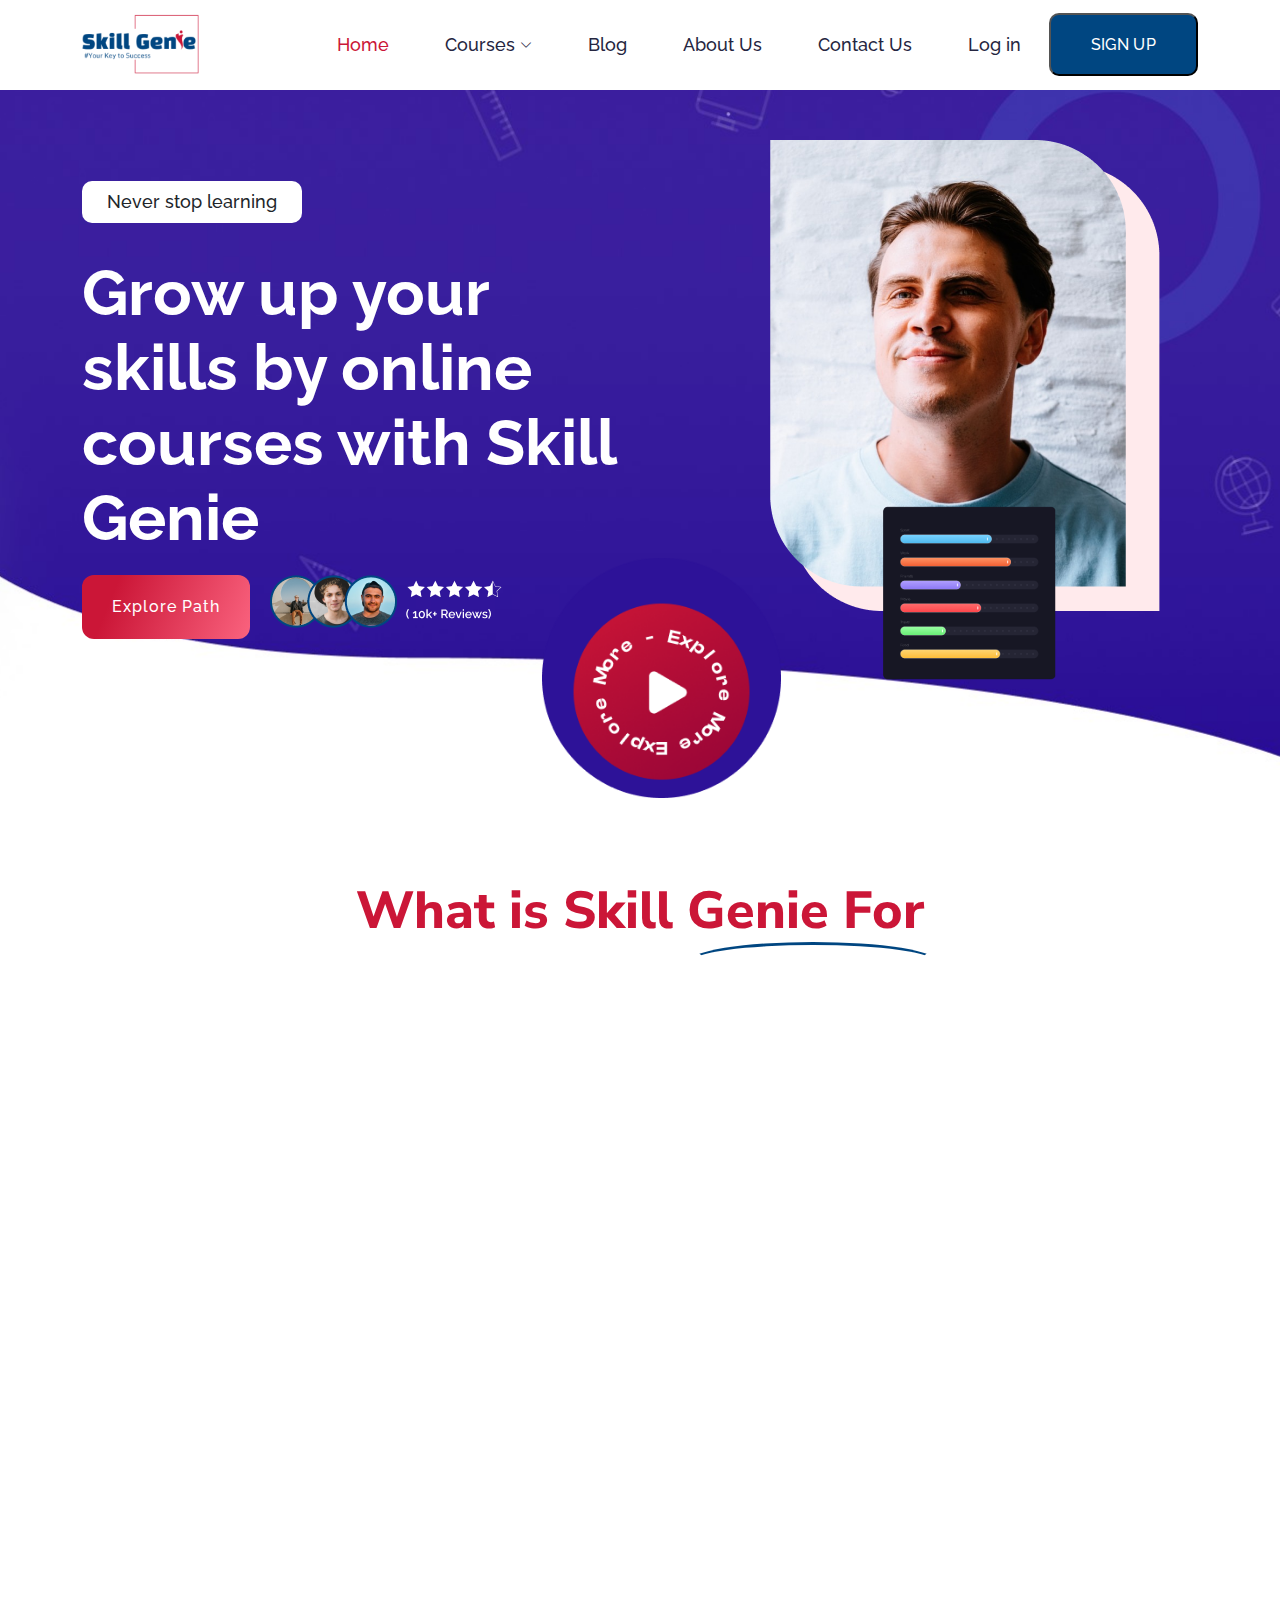
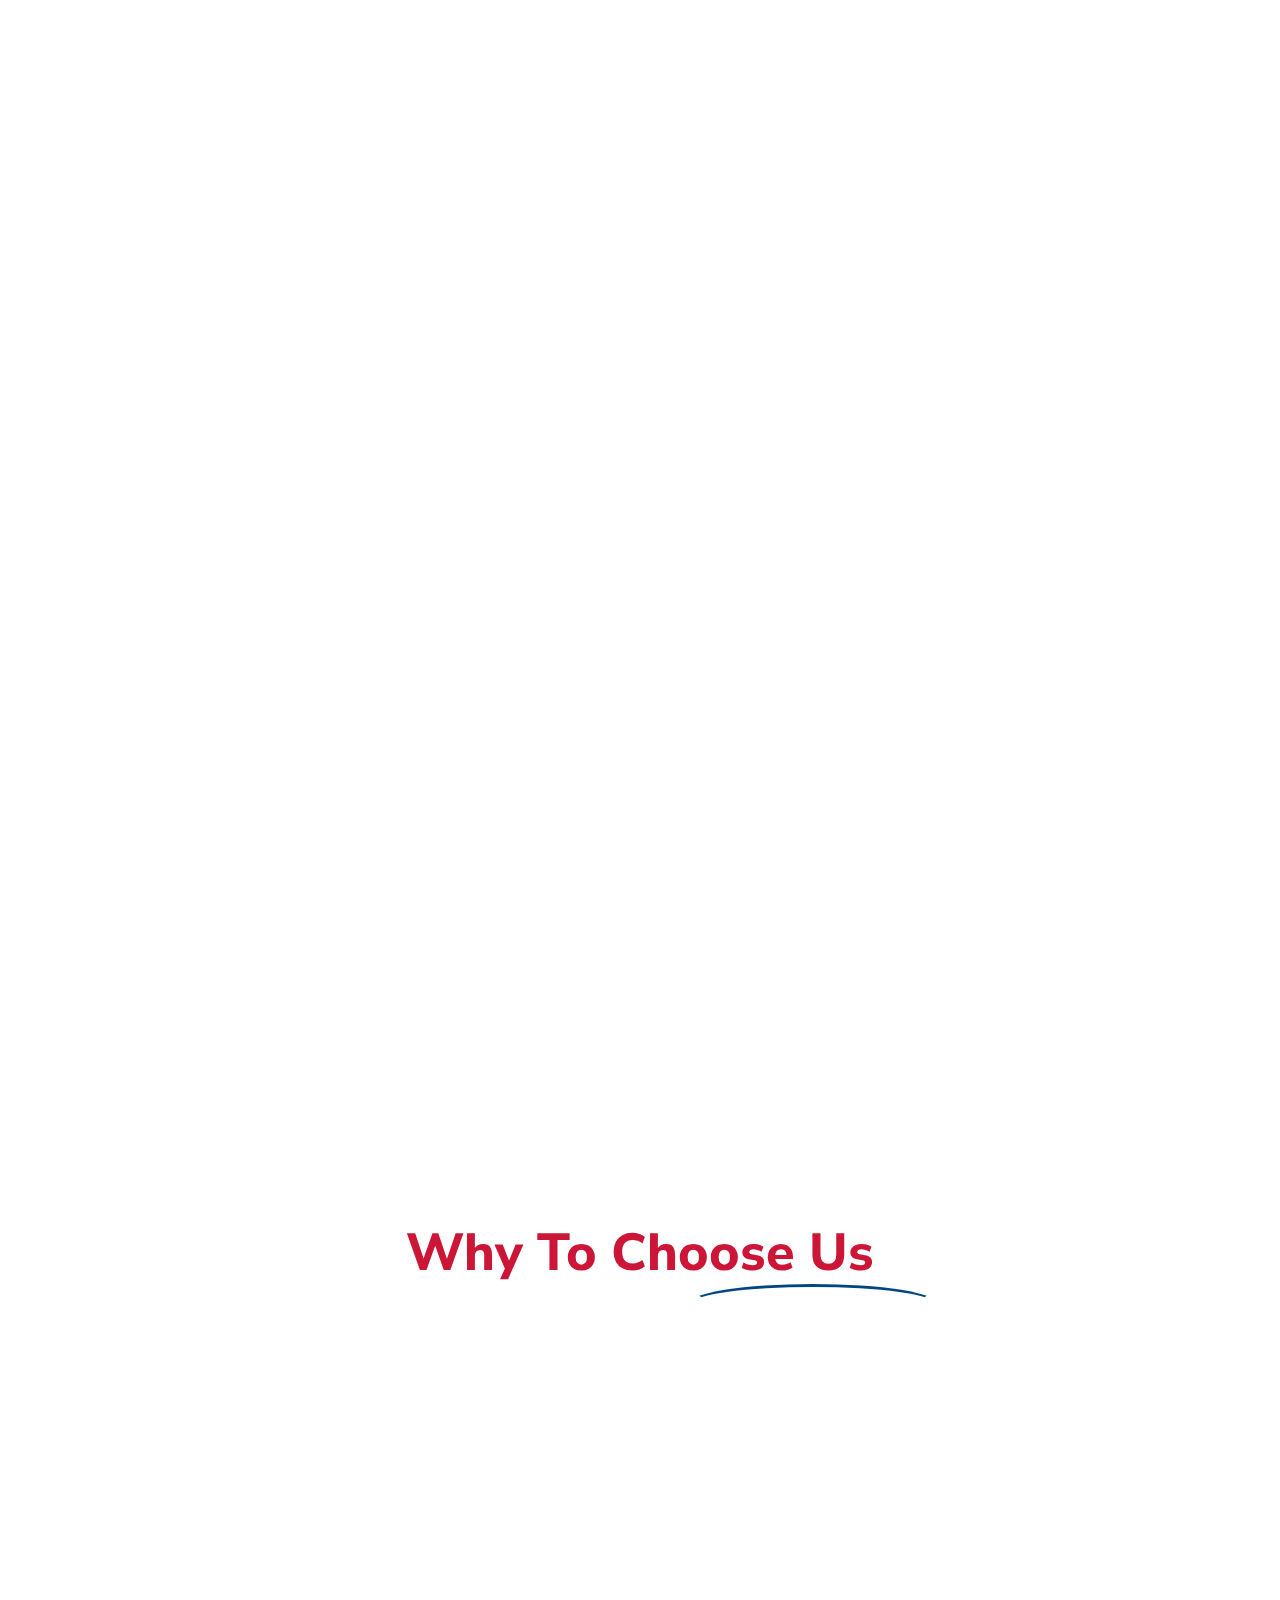
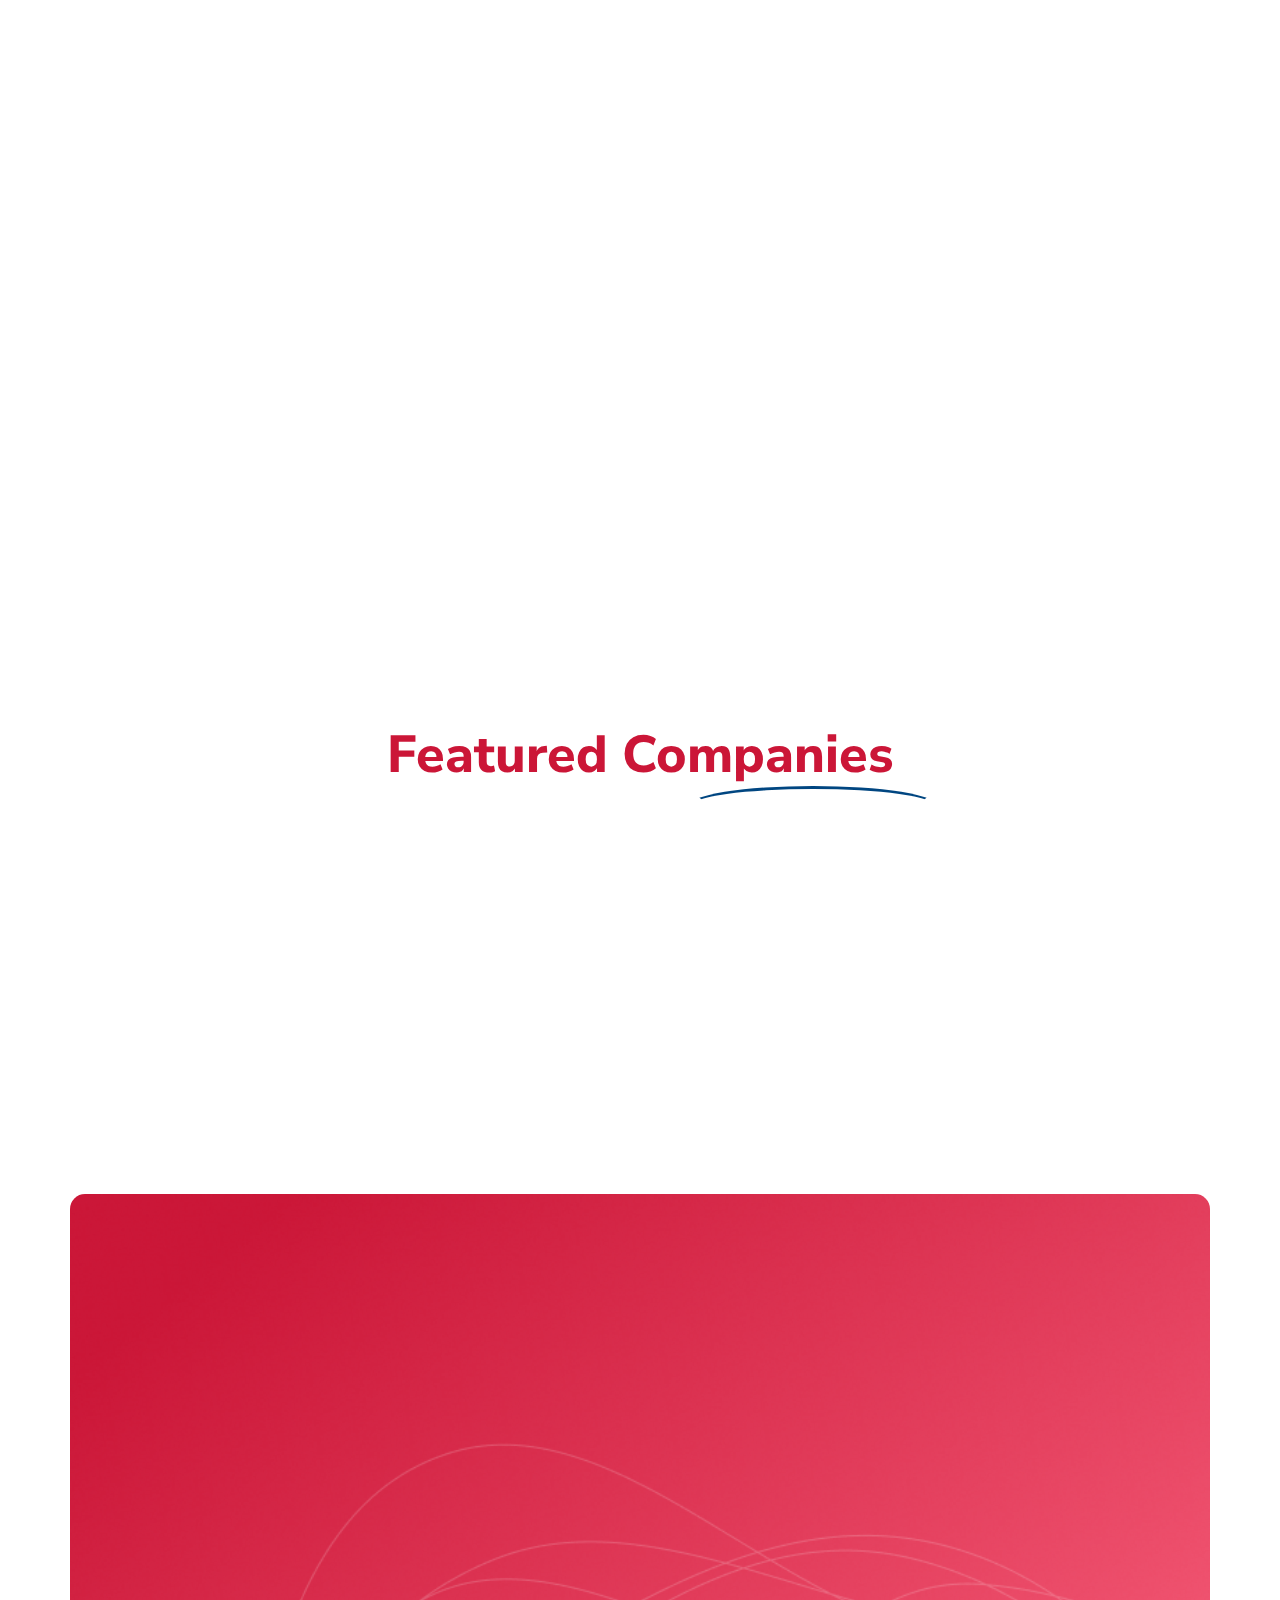
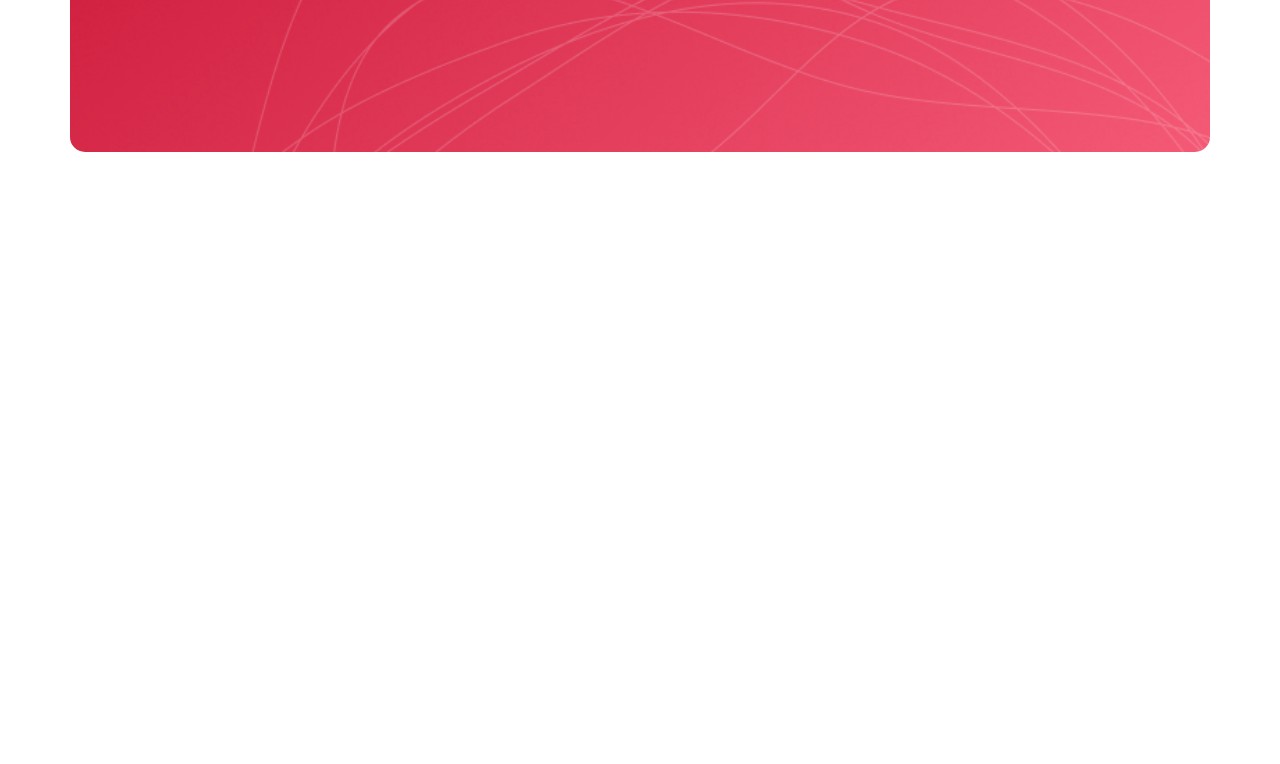
==== index.html @ 945232a9 "first commit" ====
<!DOCTYPE html>
<html lang="en">

<head>
  <meta charset="utf-8">
  <meta content="width=device-width, initial-scale=1.0" name="viewport">

  <title>SkillGenie - Your Key TO Success</title>
  <meta content="" name="description">
  <meta content="" name="keywords">

  <!-- Favicons -->
  <link href="/static/img/logo.png" rel="icon">
  <link href="/static/img/logo.png" rel="apple-touch-icon">

  <!-- Google Fonts -->
  <link rel="preconnect" href="https://fonts.googleapis.com">
  <link rel="preconnect" href="https://fonts.gstatic.com" crossorigin>
  <link href="https://fonts.googleapis.com/css2?family=Raleway:wght@200;400;500;700;800&display=swap" rel="stylesheet">

  <link rel="preconnect" href="https://fonts.googleapis.com">
  <link rel="preconnect" href="https://fonts.gstatic.com" crossorigin>
  <link
    href="https://fonts.googleapis.com/css2?family=Nunito+Sans:opsz,wght@6..12,400;6..12,600;6..12,700;6..12,800&display=swap"
    rel="stylesheet">

  <!-- Vendor CSS Files -->
  <link href="/static/vendor/animate.css/animate.min.css" rel="stylesheet">
  <link href="/static/vendor/aos/aos.css" rel="stylesheet">
  <link href="/static/vendor/bootstrap/css/bootstrap.min.css" rel="stylesheet">
  <link href="/static/vendor/bootstrap-icons/bootstrap-icons.css" rel="stylesheet">
  <link href="/static/vendor/boxicons/css/boxicons.min.css" rel="stylesheet">
  <link href="/static/vendor/glightbox/css/glightbox.min.css" rel="stylesheet">
  <link href="/static/vendor/swiper/swiper-bundle.min.css" rel="stylesheet">

  <!-- Template Main CSS File -->
  <link href="/static/css/style.css" rel="stylesheet">


</head>

<body>

  <!-- ======= Header ======= -->
  <header id="header" class="fixed-top d-flex align-items-center header-transparent">
    <div class="container d-flex justify-content-between align-items-center">

      <div class="logo">
        <a href="index.html"><img src="/static/img/logo.png" alt="" class="img-fluid logo-1"></a>
      </div>

      <nav id="navbar" class="navbar">
        <ul>
          <li><a class="active " href="index.html">Home</a></li>
          <li class="dropdown"><a href="#"><span>Courses</span> <i class="bi bi-chevron-down"></i></a>
            <ul>
              <li><a href="#">Drop Down 1</a></li>
              <li class="dropdown"><a href="#"><span>Deep Drop Down</span> <i class="bi bi-chevron-right"></i></a>
                <ul>
                  <li><a href="#">Deep Drop Down 1</a></li>
                  <li><a href="#">Deep Drop Down 2</a></li>
                  <li><a href="#">Deep Drop Down 3</a></li>
                  <li><a href="#">Deep Drop Down 4</a></li>
                  <li><a href="#">Deep Drop Down 5</a></li>
                </ul>
              </li>
              <li><a href="#">Drop Down 2</a></li>
              <li><a href="#">Drop Down 3</a></li>
              <li><a href="#">Drop Down 4</a></li>
            </ul>
          </li>
          <li><a href="">Blog</a></li>
          <li><a href="">About Us</a></li>
          <li><a href="">Contact Us</a></li>
          <li><a href="">Log in</a></li>
          <li><button class="signUp" href="">sign up</button></li>
        </ul>
        <i class="bi bi-list mobile-nav-toggle"></i>
      </nav><!-- .navbar -->

    </div>
  </header><!-- End Header -->

  <!-- ======= Hero Section ======= -->
  <!-- <section id="hero" class="d-flex justify-cntent-center align-items-center">
    
  </section> -->
  <section id="hero" class="d-flex">
    <div class="container">
      <div class="row" style="padding: 80px 0;">
        <div
          class="col-lg-6 d-flex flex-column justify-content-center pt-4 pt-lg-0 order-2 order-lg-1 aos-init aos-animate"
          data-aos="fade-up" data-aos-delay="200">
          <h2>Never stop learning</h2>
          <h1>Grow up your skills by online courses with Skill Genie</h1>
          <div class="d-flex justify-content-center justify-content-lg-start">
            <a href="#about" class="btn-get-started scrollto">Explore Path</a>
            <!-- <a href="https://www.youtube.com/watch?v=jDDaplaOz7Q" class="glightbox btn-watch-video"><i class="bi bi-play-circle"></i><span>Watch Video</span></a> -->
            <a href=""><img class="img-fluid glightbox" src="/static/img/test.png" alt=""
                style="padding: 10px 20px;"></a>
          </div>
        </div>
        <div class="col-lg-6 order-1 order-lg-2 hero-img aos-init aos-animate" data-aos="zoom-in" data-aos-delay="200">
          <img src="/static/img/hero-img.png" class="img-fluid animated" alt="">
        </div>
        <div class="vdButton col-lg-10 d-flex justify-content-center">
          <a href="https://www.youtube.com/watch?v=jDDaplaOz7Q" target="_blank">
            <img src="/static/img/vd.png" class="img-fluid vd-img" alt="" style="cursor: pointer;">
          </a>
        </div>
      </div>
    </div>
  </section>
  <!-- End Hero -->

  <main id="main">

    <!-- ======= Services Section ======= -->
    <section class="services pt-0" style="margin-top: -100px;">
      <div class="container">
        <div class="section-title">
          <h2>What is Skill Genie For</h2>
          <!-- <p>Magnam dolores commodi suscipit. Necessitatibus eius consequatur ex aliquid fuga eum quidem. Sit sint
            consectetur velit. Quisquam quos quisquam cupiditate. Et nemo qui impedit suscipit alias ea. Quia fugiat sit
            in iste officiis commodi quidem hic quas.</p> -->
        </div>

        <div class="row">
          <div class="col-md-6 col-lg-4 d-flex align-items-stretch" data-aos="fade-up">
            <div class="icon-box icon-box-pink">
              <div class="icon">
                <img src="/static/img/icon-1.svg" alt="">
              </div>
              <h4 class="title"><a href="">At College</a></h4>
              <p class="description">Voluptatum deleniti atque corrupti quos dolores et quas molestias excepturi sint
                occaecati cupiditate non provident</p>
            </div>
          </div>

          <div class="col-md-6 col-lg-4 d-flex align-items-stretch" data-aos="fade-up" data-aos-delay="100">
            <div class="icon-box icon-box-cyan">
              <div class="icon"><img src="/static/img/icon-1.svg" alt=""></div>
              <h4 class="title"><a href="">Internship</a></h4>
              <p class="description">Duis aute irure dolor in reprehenderit in voluptate velit esse cillum dolore eu
                fugiat nulla pariatur</p>
            </div>
          </div>

          <div class="col-md-6 col-lg-4 d-flex align-items-stretch" data-aos="fade-up" data-aos-delay="200">
            <div class="icon-box icon-box-green">
              <div class="icon"><img src="/static/img/icon-1.svg" alt=""></div>
              <h4 class="title"><a href="">Freshers</a></h4>
              <p class="description">Excepteur sint occaecat cupidatat non proident, sunt in culpa qui officia deserunt
                mollit anim id est laborum</p>
            </div>
          </div>

          <!-- <div class="col-md-6 col-lg-4 d-flex align-items-stretch" data-aos="fade-up" data-aos-delay="200">
            <div class="icon-box icon-box-blue">
              <div class="icon"><i class="bx bx-world"></i></div>
              <h4 class="title"><a href="">Nemo Enim</a></h4>
              <p class="description">At vero eos et accusamus et iusto odio dignissimos ducimus qui blanditiis
                praesentium voluptatum deleniti atque</p>
            </div>
          </div> -->

        </div>

      </div>
    </section><!-- End Services Section -->

    <!-- ======= Why Us Section ======= -->
    <section class="why-us section-bg" data-aos="fade-up" date-aos-delay="200">
      <div class="container">
        <div class="section-title">
          <h2>Popular Courses</h2>
          <!-- <p>Magnam dolores commodi suscipit. Necessitatibus eius consequatur ex aliquid fuga eum quidem. Sit sint
            consectetur velit. Quisquam quos quisquam cupiditate. Et nemo qui impedit suscipit alias ea. Quia fugiat sit
            in iste officiis commodi quidem hic quas.</p> -->
        </div>

        <div class="row gy-4 justify-content-center">
          <div class="col-lg-3 course-box" style="padding: 0 !important; margin: 1.5rem;">
            <img src="/static/img/popular-1.png" class="img-fluid" alt=""
              style="margin-bottom: 1rem;border-radius: 0.875rem 0.875rem 0 0;">
            <div class="d-flex flex-column" style="padding: 1rem;">
              <p>1 - 28 Oct 2023</p>
              <h4>Product Management Basic - Course</h4>
              <p class="">
                Lorem ipsum dolor sit amet, consectetur adipiscing elit, sed do eiusmod tempor incididunt ut labore et
                dolore
                magna aliqua.
              </p>
            </div>
          </div>
          <div class="col-lg-3 course-box" style="padding: 0 !important; margin: 1.5rem;">
            <img src="/static/img/popular-2.png" class="img-fluid" alt=""
              style="margin-bottom: 1rem;border-radius: 0.875rem 0.875rem 0 0;">
            <div class="d-flex flex-column" style="padding: 1rem;">
              <p>1 - 28 Oct 2023</p>
              <h4>Product Management Basic - Course</h4>
              <p class="">
                Lorem ipsum dolor sit amet, consectetur adipiscing elit, sed do eiusmod tempor incididunt ut labore et
                dolore
                magna aliqua.
              </p>
            </div>
          </div>
          <div class="col-lg-3 course-box" style="padding: 0 !important; margin: 1.5rem;">
            <img src="/static/img/popular-3.png" class="img-fluid" alt=""
              style="margin-bottom: 1rem;border-radius: 0.875rem 0.875rem 0 0;">
            <div class="d-flex flex-column" style="padding: 1rem;">
              <p>1 - 28 Oct 2023</p>
              <h4>Product Management Basic - Course</h4>
              <p class="">
                Lorem ipsum dolor sit amet, consectetur adipiscing elit, sed do eiusmod tempor incididunt ut labore et
                dolore
                magna aliqua.
              </p>
            </div>
          </div>
          <!-- <div class="col-lg-3 course-box" style="padding: 0 !important;">
            <img src="/static/img/popular-4.png" class="img-fluid" alt="" style="margin-bottom: 1rem;border-radius: 0.875rem 0.875rem 0 0;">
            <div class="d-flex flex-column" style="padding: 1rem;">
              <p>1 - 28 Oct 2023</p>
              <h4>Product Management Basic - Course</h4>
              <p class="">
                Lorem ipsum dolor sit amet, consectetur adipiscing elit, sed do eiusmod tempor incididunt ut labore et
                dolore
                magna aliqua.
              </p>
            </div>
          </div> -->


          <!-- <div class="col-lg-6 d-flex flex-column justify-content-center p-5">

            <div class="icon-box">
              <div class="icon"><i class="bx bx-fingerprint"></i></div>
              <h4 class="title"><a href="">Lorem Ipsum</a></h4>
              <p class="description">Voluptatum deleniti atque corrupti quos dolores et quas molestias excepturi sint
                occaecati cupiditate non provident</p>
            </div>

            <div class="icon-box">
              <div class="icon"><i class="bx bx-gift"></i></div>
              <h4 class="title"><a href="">Nemo Enim</a></h4>
              <p class="description">At vero eos et accusamus et iusto odio dignissimos ducimus qui blanditiis
                praesentium voluptatum deleniti atque</p>
            </div>

          </div> -->
        </div>

      </div>
    </section><!-- End Why Us Section -->

    <!-- ======= Why Us Section ======= -->
    <section class="why-us" data-aos="fade-up" date-aos-delay="200" style="padding: 90px 0;">
      <div class="container">
        <!-- <div class="section-title">
          <h2>Popular Courses</h2>
          <p>Magnam dolores commodi suscipit. Necessitatibus eius consequatur ex aliquid fuga eum quidem. Sit sint
            consectetur velit. Quisquam quos quisquam cupiditate. Et nemo qui impedit suscipit alias ea. Quia fugiat sit
            in iste officiis commodi quidem hic quas.</p>
        </div> -->

        <div class="row">
          <div class="col-lg-6 d-flex align-items-center justify-content-between video-box">
            <img src="/static/img/why-us.jpg" class="img-fluid" alt="" style="border-radius: 30px;">

          </div>

          <div class="col-lg-3 d-flex flex-column justify-content-center p-5">

            <div class="icon-box" style="border-bottom: 1px solid grey;">
              <!-- <div class="icon"><i class="bx bx-fingerprint"></i></div> -->
              <h4 class="title" style="background: rgba(51, 239, 160, 0.4);
              border-radius: 50%;
              width: 100px;
              height: 100px;
              padding-left: 15px;
              color: rgba(0, 70, 129, 1);
              padding-top: 15px;">
                <a href="">1000+</a>
              </h4>
              <p class="description">Student get placed to jobs</p>
            </div>

            <div class="icon-box" style="border-bottom: 1px solid grey;">
              <!-- <div class="icon"><i class="bx bx-gift"></i></div> -->
              <h4 class="title" style="background:              rgba(193, 20, 54, 0.3);
              border-radius: 50%;
              width: 100px;
              height: 100px;
              padding-left: 15px;
              color: rgba(0, 70, 129, 1);
              padding-top: 15px;">
                <a href="">50+</a>
              </h4>
              <p class="description">Student got internship in renowned companies</p>
            </div>
          </div>
          <div class="col-lg-3 d-flex flex-column justify-content-center p-5">

            <div class="icon-box" style="border-bottom: 1px solid grey;">
              <!-- <div class="icon"><i class="bx bx-fingerprint"></i></div> -->
              <h4 class="title" style="background: 
              rgba(244, 183, 103, 0.4);
              border-radius: 50%;
              width: 100px;
              height: 100px;
              padding-left: 15px;
              color: rgba(0, 70, 129, 1);
              padding-top: 15px;">
                <a href="">500+</a>
              </h4>
              <!-- <h4 class="title"><a href="">500+</a></h4> -->
              <p class="description">Companies selected Skillgenie Certified students</p>
            </div>

            <div class="icon-box" style="border-bottom: 1px solid grey;">
              <!-- <div class="icon"><i class="bx bx-gift"></i></div> -->
              <h4 class="title" style="background:
              rgba(102, 188, 255, 0.4);
              border-radius: 50%;
              width: 100px;
              height: 100px;
              padding-left: 15px;
              color: rgba(0, 70, 129, 1);
              padding-top: 15px;"><a href="">600,000+</a></h4>
              <p class="description">Packages given by companies during placement program</p>
            </div>
          </div>
        </div>

      </div>
    </section><!-- End Why Us Section -->

    <!-- ======= Features Section ======= -->
    <section class="features">
      <div class="container">

        <div class="section-title">
          <h2>Why To Choose Us</h2>
          <!-- <p>Magnam dolores commodi suscipit. Necessitatibus eius consequatur ex aliquid fuga eum quidem. Sit sint
            consectetur velit. Quisquam quos quisquam cupiditate. Et nemo qui impedit suscipit alias ea. Quia fugiat sit
            in iste officiis commodi quidem hic quas.</p> -->
        </div>
        <div class="row" data-aos="fade-up">
          <div class="col-md-4 d-flex flex-column justify-content-center">
            <h2 style="border-bottom: 2px rgb(26, 26, 26) solid; width: max-content; padding-bottom: 15px;">Our
              Facilities</h2>
            <p>we have the best facilities to ensure that ostudents have the best experience while learning. We believe
              that practicals helps in fast learning</p>
          </div>
          <div class="col-md-4 pt-5" style="color: #fff !important;">
            <div class="col-md-12"
              style="padding: 3rem; background: rgba(54, 122, 255, 1); margin: 1.5rem 0; border-radius: 15px;">
              <img src="/static/img/circle.svg" alt="">
              <h4 style="margin-top: 2rem;">Flexible Time</h4>
              <p class="" style="margin-top: 1rem;">
                Duis aute irure dolor in repreh in voluptate velit esse cillum dolore eu fugiat nulla pariatur
              </p>
            </div>
            <div class="col-md-12"
              style="padding:3rem; background: rgba(87, 230, 170, 1); margin: 1.5rem 0; border-radius: 15px;">
              <img src="/static/img/circle.svg" alt="">
              <h4 style="margin-top: 2rem;">Organize Program</h4>
              <p style="margin-top: 1rem;" class="">
                Duis aute irure dolor in repreh in voluptate velit esse cillum dolore eu fugiat nulla pariatur
              </p>
            </div>
          </div>
          <div class="col-md-4" style="color: #fff !important;">
            <div class="col-md-12"
              style="padding: 3rem; background:rgba(247, 201, 58, 1); margin: 1.5rem 0; border-radius: 15px;">
              <img src="/static/img/circle.svg" alt="">
              <h4 style="margin-top: 2rem;">Access From Anywhere</h4>
              <p class="" style="margin-top: 1rem;">
                Duis aute irure dolor in repreh in voluptate velit esse cillum dolore eu fugiat nulla pariatur
              </p>
            </div>
            <div class="col-md-12"
              style="padding:3rem; background:rgba(255, 90, 120, 1); margin: 1.5rem 0; border-radius: 15px;">
              <img src="/static/img/circle.svg" alt="">
              <h4 style="margin-top: 2rem;">Certificate</h4>
              <p style="margin-top: 1rem;" class="">
                Duis aute irure dolor in repreh in voluptate velit esse cillum dolore eu fugiat nulla pariatur
              </p>
            </div>
          </div>

        </div>
      </div>
    </section><!-- End Features Section -->


    <!-- ======= Features Section ======= -->
    <section class="features">
      <div class="container">

        <div class="section-title">
          <h2>Featured Companies</h2>
          <!-- <p>Magnam dolores commodi suscipit. Necessitatibus eius consequatur ex aliquid fuga eum quidem. Sit sint
            consectetur velit. Quisquam quos quisquam cupiditate. Et nemo qui impedit suscipit alias ea. Quia fugiat sit
            in iste officiis commodi quidem hic quas.</p> -->
        </div>

        <div class="row gy-5" data-aos="fade-up">
          <div class="col-lg-3">
            <img src="/static/img/company/1.png" alt="">
          </div>
          <div class="col-lg-3">
            <img src="/static/img/company/2.png" alt="">
          </div>
          <div class="col-lg-3">
            <img src="/static/img/company/3.png" alt="">
          </div>
          <div class="col-lg-3">
            <img src="/static/img/company/4.png" alt="">
          </div>
          <div class="col-lg-3">
            <img src="/static/img/company/5.png" alt="">
          </div>
          <div class="col-lg-3">
            <img src="/static/img/company/6.png" alt="">
          </div>
          <div class="col-lg-3">
            <img src="/static/img/company/7.png" alt="">
          </div>
          <div class="col-lg-3">
            <img src="/static/img/company/8.png" alt="">
          </div>
        </div>

      </div>
    </section><!-- End Features Section -->

    <!-- ======= Features Section ======= -->
    <section class="features">
      <div class="container" style="background: url(./static/img/section-bg.png) no-repeat center; background-size: cover; border-radius: 15px; padding: 1.5rem 3rem;">

        <div class="row gy-5" data-aos="fade-up">
          <div class="col-lg-8 d-flex">
            <div class="icon-box d-flex flex-column justify-content-center" style="color: #fff;">
              <!-- <div class="icon"><i class="bx bx-gift"></i></div> -->
              <h4 class="title" style="
              font-size: 48px !important;
              color: rgb(255, 255, 255) !important;
              font-weight: 700;
              padding: 20px 0;">Take the next step towards your personal & professional goals</h4>

              <p class="description"> <img src="/static/img/star.svg" alt="" style="margin:0.5rem;">Duis aute irure dolor in repreh in voluptate velit esse cillum dolore eu fugiat
                nulla pariatur.
              </p>
              <p class="description"> <img src="/static/img/star.svg" alt="" style="margin:0.5rem;">Duis aute irure dolor in repreh in voluptate velit esse cillum dolore eu fugiat
                nulla pariatur.
              </p>
              <p class="description"> <img src="/static/img/star.svg" alt="" style="margin:0.5rem;">Duis aute irure dolor in repreh in voluptate velit esse cillum dolore eu fugiat
                nulla pariatur.
              </p>
              <button class="Exp"> Explore Courses</button>
            </div>
          </div>
          <div class="col-lg-4">
            <img src="/static/img/girl.png" alt="">
          </div>
        </div>

      </div>
    </section><!-- End Features Section -->

  </main><!-- End #main -->

  <!-- ======= Footer ======= -->
  <footer id="footer" data-aos="fade-up" data-aos-easing="ease-in-out" data-aos-duration="500">
    <div class="footer-top">
      <div class="container">
        <div class="row">

          <div class="col-lg-3 col-md-6 footer-links">
            <h4>Useful Links</h4>
            <ul>
              <li><i class="bx bx-chevron-right"></i> <a href="#">Home</a></li>
              <li><i class="bx bx-chevron-right"></i> <a href="#">About us</a></li>
              <li><i class="bx bx-chevron-right"></i> <a href="#">Services</a></li>
              <li><i class="bx bx-chevron-right"></i> <a href="#">Terms of service</a></li>
              <li><i class="bx bx-chevron-right"></i> <a href="#">Privacy policy</a></li>
            </ul>
          </div>

          <div class="col-lg-3 col-md-6 footer-links">
            <h4>Our Services</h4>
            <ul>
              <li><i class="bx bx-chevron-right"></i> <a href="#">Web Design</a></li>
              <li><i class="bx bx-chevron-right"></i> <a href="#">Web Development</a></li>
              <li><i class="bx bx-chevron-right"></i> <a href="#">Product Management</a></li>
              <li><i class="bx bx-chevron-right"></i> <a href="#">Marketing</a></li>
              <li><i class="bx bx-chevron-right"></i> <a href="#">Graphic Design</a></li>
            </ul>
          </div>

          <div class="col-lg-3 col-md-6 footer-contact">
            <h4>Contact Us</h4>
            <p>
              A108 Adam Street <br>
              New York, NY 535022<br>
              United States <br><br>
              <strong>Phone:</strong> +1 5589 55488 55<br>
              <strong>Email:</strong> info@example.com<br>
            </p>

          </div>

          <div class="col-lg-3 col-md-6 footer-info">
            <h3>About Moderna</h3>
            <p>Cras fermentum odio eu feugiat lide par naso tierra. Justo eget nada terra videa magna derita valies
              darta donna mare fermentum iaculis eu non diam phasellus.</p>
            <div class="social-links mt-3">
              <a href="#" class="twitter"><i class="bx bxl-twitter"></i></a>
              <a href="#" class="facebook"><i class="bx bxl-facebook"></i></a>
              <a href="#" class="instagram"><i class="bx bxl-instagram"></i></a>
              <a href="#" class="linkedin"><i class="bx bxl-linkedin"></i></a>
            </div>
          </div>

        </div>
      </div>
    </div>

    <div class="container">
      <div class="copyright">
        &copy; Copyright <strong><span>Moderna</span></strong>. All Rights Reserved
      </div>
      <div class="credits">

        Designed by <a href="https://bootstrapmade.com/">BootstrapMade</a>
      </div>
    </div>
  </footer><!-- End Footer -->

  <a href="#" class="back-to-top d-flex align-items-center justify-content-center"><i
      class="bi bi-arrow-up-short"></i></a>

  <!-- Vendor JS Files -->
  <script src="/static/vendor/purecounter/purecounter_vanilla.js"></script>
  <script src="/static/vendor/aos/aos.js"></script>
  <script src="/static/vendor/bootstrap/js/bootstrap.bundle.min.js"></script>
  <script src="/static/vendor/glightbox/js/glightbox.min.js"></script>
  <script src="/static/vendor/isotope-layout/isotope.pkgd.min.js"></script>
  <script src="/static/vendor/swiper/swiper-bundle.min.js"></script>
  <script src="/static/vendor/waypoints/noframework.waypoints.js"></script>
  <script src="/static/vendor/php-email-form/validate.js"></script>

  <!-- Template Main JS File -->
  <script src="/static/js/main.js"></script>

</body>

</html>
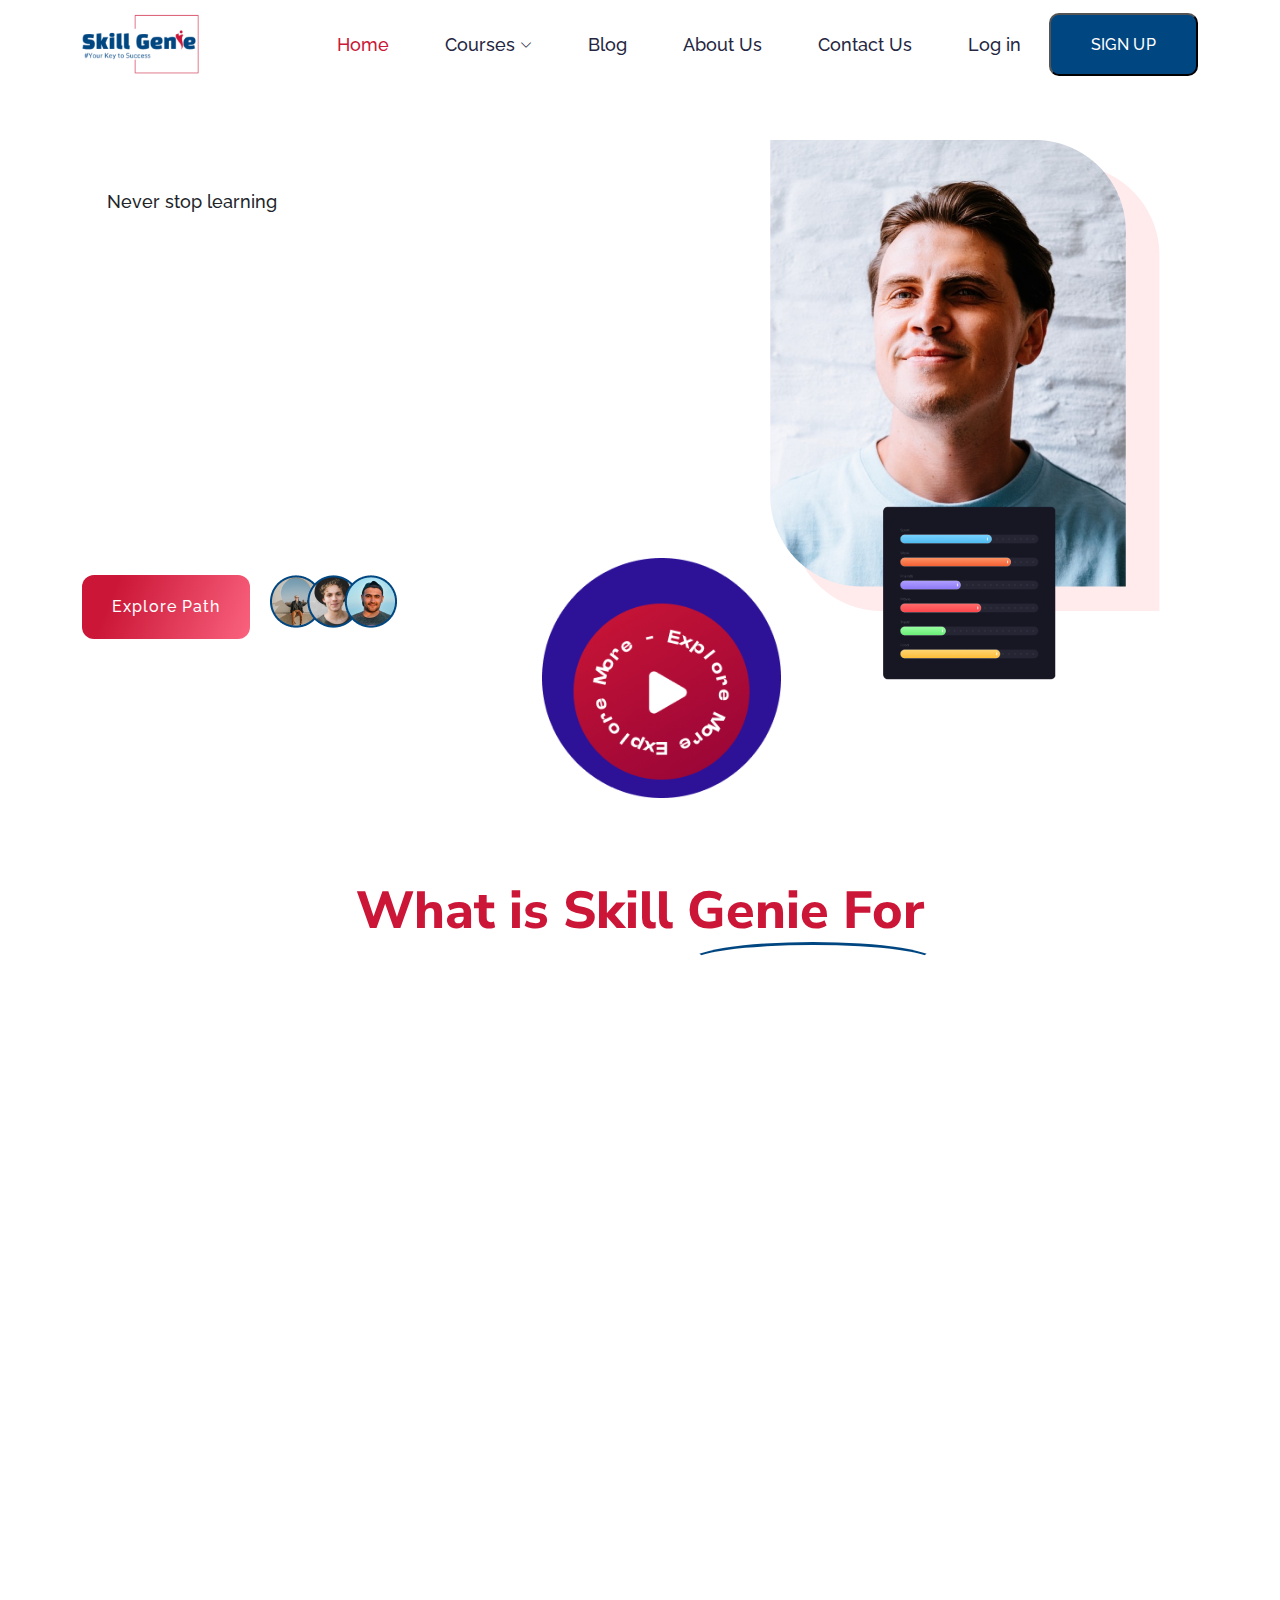
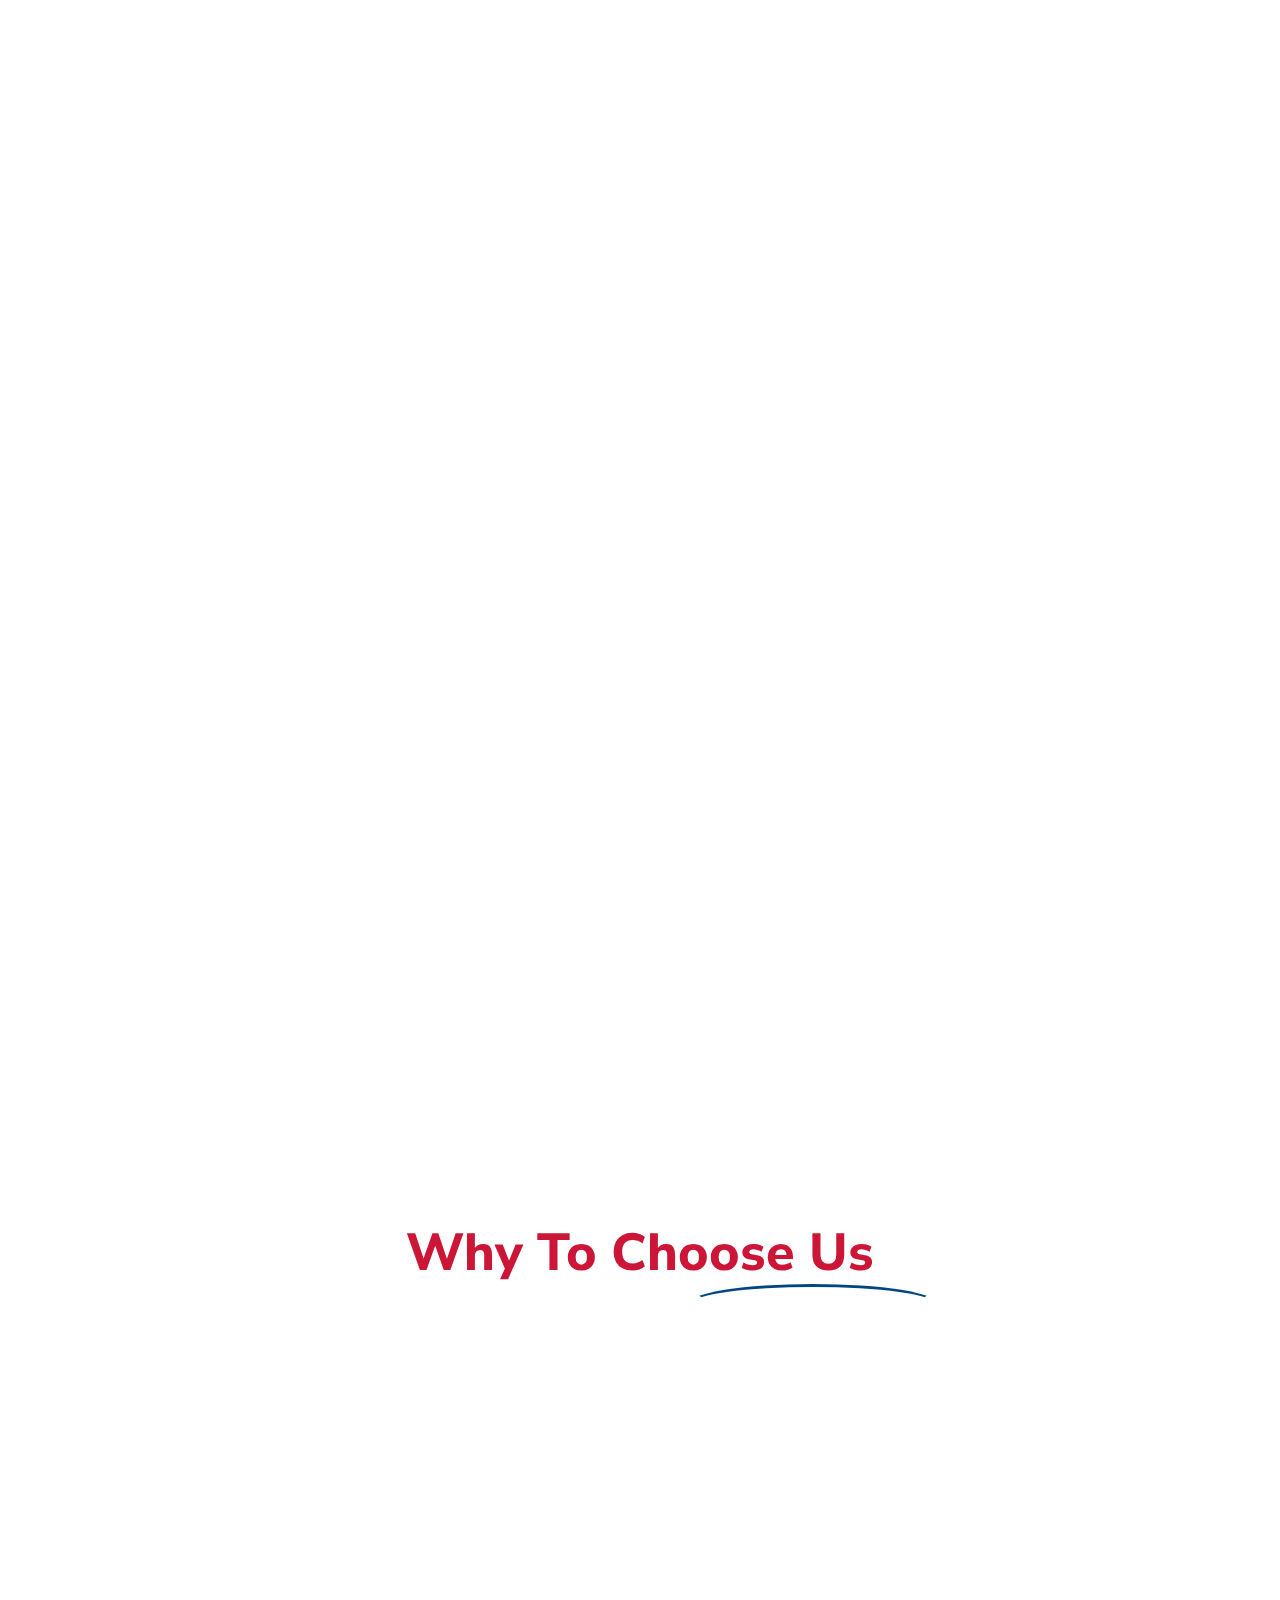
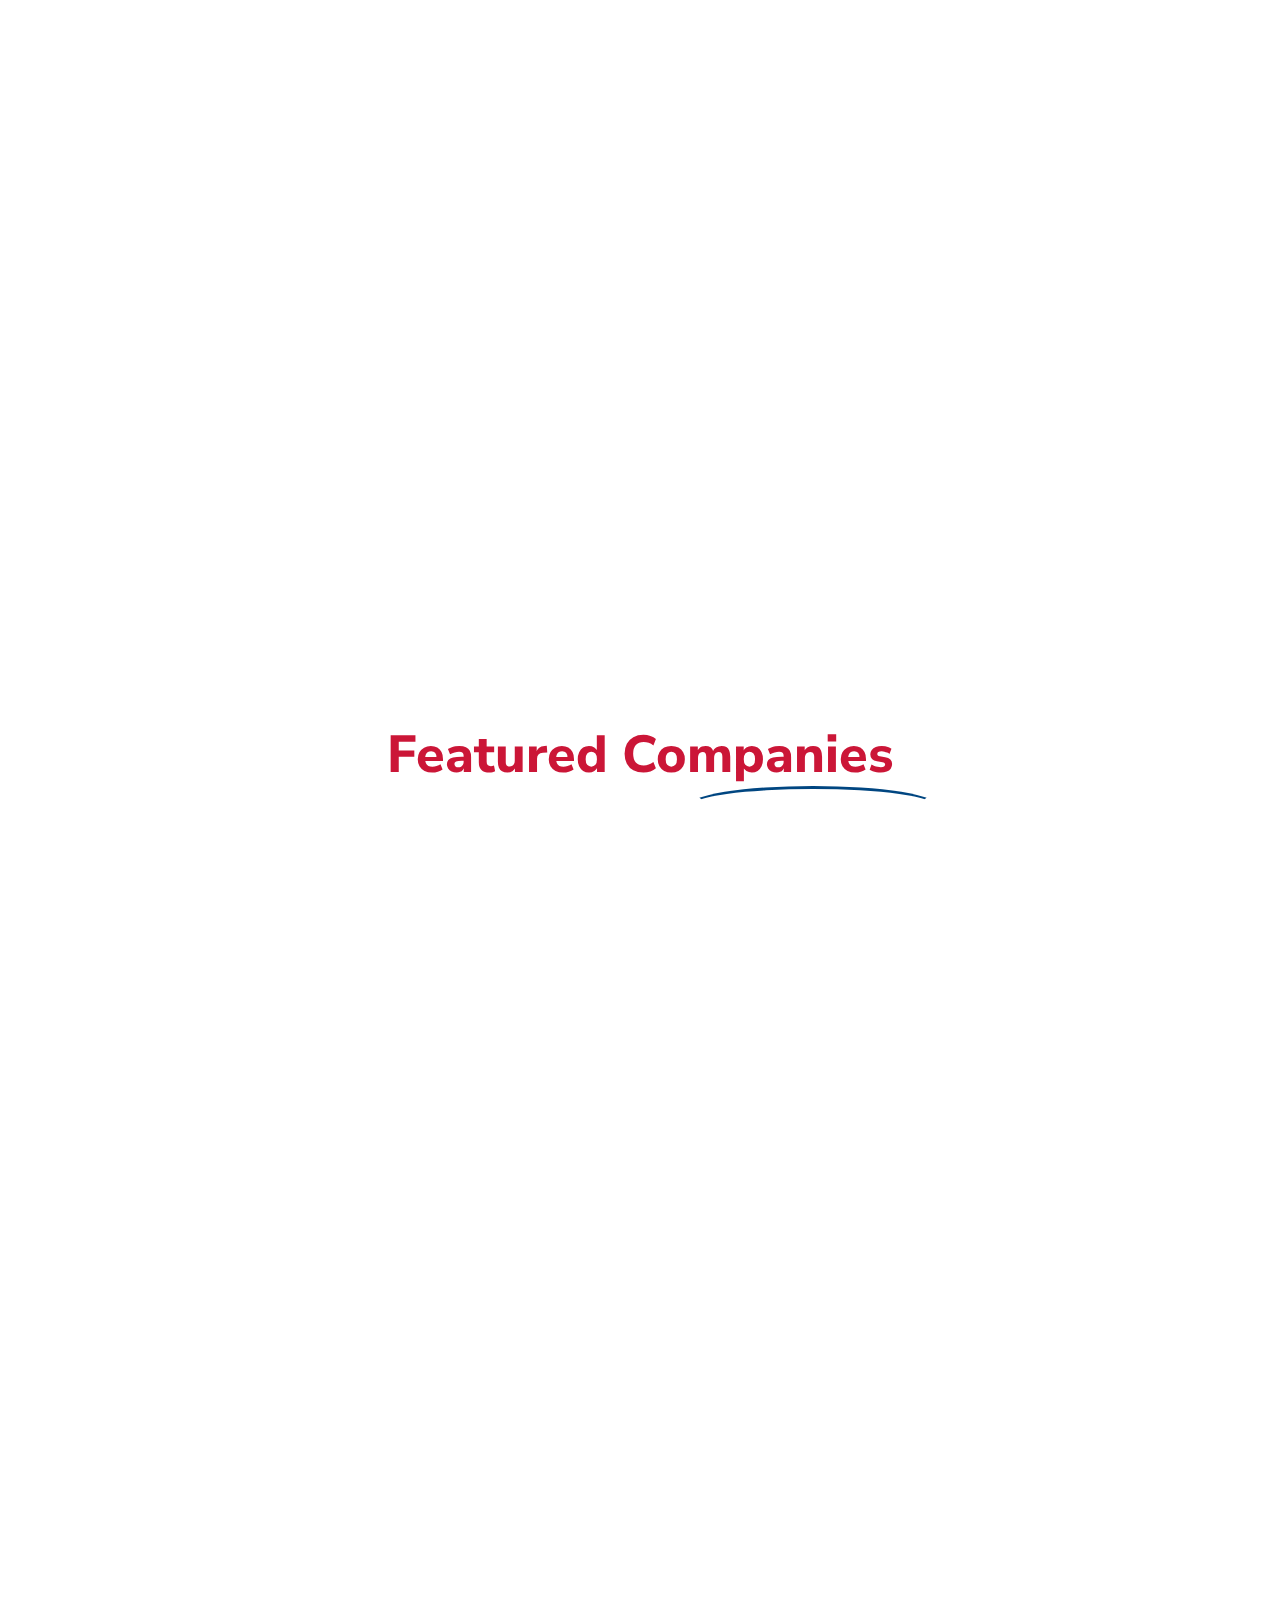
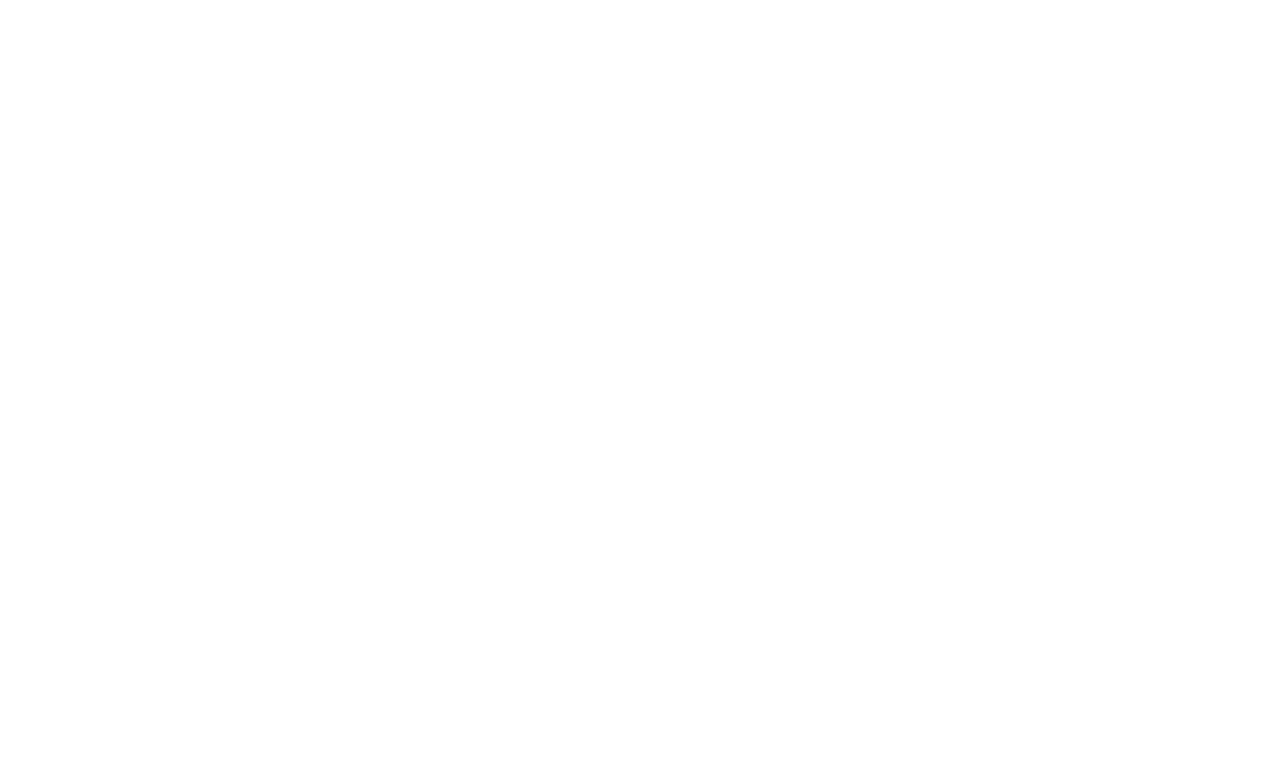
==== commit 8933ee67: "added" ====
--- a/index.html
+++ b/index.html
@@ -10,8 +10,8 @@
   <meta content="" name="keywords">
 
   <!-- Favicons -->
-  <link href="/static/img/logo.png" rel="icon">
-  <link href="/static/img/logo.png" rel="apple-touch-icon">
+  <link href="static/img/logo.png" rel="icon">
+  <link href="static/img/logo.png" rel="apple-touch-icon">
 
   <!-- Google Fonts -->
   <link rel="preconnect" href="https://fonts.googleapis.com">
@@ -25,16 +25,16 @@
     rel="stylesheet">
 
   <!-- Vendor CSS Files -->
-  <link href="/static/vendor/animate.css/animate.min.css" rel="stylesheet">
-  <link href="/static/vendor/aos/aos.css" rel="stylesheet">
-  <link href="/static/vendor/bootstrap/css/bootstrap.min.css" rel="stylesheet">
-  <link href="/static/vendor/bootstrap-icons/bootstrap-icons.css" rel="stylesheet">
-  <link href="/static/vendor/boxicons/css/boxicons.min.css" rel="stylesheet">
-  <link href="/static/vendor/glightbox/css/glightbox.min.css" rel="stylesheet">
-  <link href="/static/vendor/swiper/swiper-bundle.min.css" rel="stylesheet">
+  <link href="static/vendor/animate.css/animate.min.css" rel="stylesheet">
+  <link href="static/vendor/aos/aos.css" rel="stylesheet">
+  <link href="static/vendor/bootstrap/css/bootstrap.min.css" rel="stylesheet">
+  <link href="static/vendor/bootstrap-icons/bootstrap-icons.css" rel="stylesheet">
+  <link href="static/vendor/boxicons/css/boxicons.min.css" rel="stylesheet">
+  <link href="static/vendor/glightbox/css/glightbox.min.css" rel="stylesheet">
+  <link href="static/vendor/swiper/swiper-bundle.min.css" rel="stylesheet">
 
   <!-- Template Main CSS File -->
-  <link href="/static/css/style.css" rel="stylesheet">
+  <link href="static/css/style.css" rel="stylesheet">
 
 
 </head>
@@ -46,7 +46,7 @@
     <div class="container d-flex justify-content-between align-items-center">
 
       <div class="logo">
-        <a href="index.html"><img src="/static/img/logo.png" alt="" class="img-fluid logo-1"></a>
+        <a href="index.html"><img src="static/img/logo.png" alt="" class="img-fluid logo-1"></a>
       </div>
 
       <nav id="navbar" class="navbar">
@@ -96,16 +96,16 @@
           <div class="d-flex justify-content-center justify-content-lg-start">
             <a href="#about" class="btn-get-started scrollto">Explore Path</a>
             <!-- <a href="https://www.youtube.com/watch?v=jDDaplaOz7Q" class="glightbox btn-watch-video"><i class="bi bi-play-circle"></i><span>Watch Video</span></a> -->
-            <a href=""><img class="img-fluid glightbox" src="/static/img/test.png" alt=""
+            <a href=""><img class="img-fluid glightbox" src="static/img/test.png" alt=""
                 style="padding: 10px 20px;"></a>
           </div>
         </div>
         <div class="col-lg-6 order-1 order-lg-2 hero-img aos-init aos-animate" data-aos="zoom-in" data-aos-delay="200">
-          <img src="/static/img/hero-img.png" class="img-fluid animated" alt="">
+          <img src="static/img/hero-img.png" class="img-fluid animated" alt="">
         </div>
         <div class="vdButton col-lg-10 d-flex justify-content-center">
           <a href="https://www.youtube.com/watch?v=jDDaplaOz7Q" target="_blank">
-            <img src="/static/img/vd.png" class="img-fluid vd-img" alt="" style="cursor: pointer;">
+            <img src="static/img/vd.png" class="img-fluid vd-img" alt="" style="cursor: pointer;">
           </a>
         </div>
       </div>
@@ -129,7 +129,7 @@
           <div class="col-md-6 col-lg-4 d-flex align-items-stretch" data-aos="fade-up">
             <div class="icon-box icon-box-pink">
               <div class="icon">
-                <img src="/static/img/icon-1.svg" alt="">
+                <img src="static/img/icon-1.svg" alt="">
               </div>
               <h4 class="title"><a href="">At College</a></h4>
               <p class="description">Voluptatum deleniti atque corrupti quos dolores et quas molestias excepturi sint
@@ -139,7 +139,7 @@
 
           <div class="col-md-6 col-lg-4 d-flex align-items-stretch" data-aos="fade-up" data-aos-delay="100">
             <div class="icon-box icon-box-cyan">
-              <div class="icon"><img src="/static/img/icon-1.svg" alt=""></div>
+              <div class="icon"><img src="static/img/icon-1.svg" alt=""></div>
               <h4 class="title"><a href="">Internship</a></h4>
               <p class="description">Duis aute irure dolor in reprehenderit in voluptate velit esse cillum dolore eu
                 fugiat nulla pariatur</p>
@@ -148,7 +148,7 @@
 
           <div class="col-md-6 col-lg-4 d-flex align-items-stretch" data-aos="fade-up" data-aos-delay="200">
             <div class="icon-box icon-box-green">
-              <div class="icon"><img src="/static/img/icon-1.svg" alt=""></div>
+              <div class="icon"><img src="static/img/icon-1.svg" alt=""></div>
               <h4 class="title"><a href="">Freshers</a></h4>
               <p class="description">Excepteur sint occaecat cupidatat non proident, sunt in culpa qui officia deserunt
                 mollit anim id est laborum</p>
@@ -181,7 +181,7 @@
 
         <div class="row gy-4 justify-content-center">
           <div class="col-lg-3 course-box" style="padding: 0 !important; margin: 1.5rem;">
-            <img src="/static/img/popular-1.png" class="img-fluid" alt=""
+            <img src="static/img/popular-1.png" class="img-fluid" alt=""
               style="margin-bottom: 1rem;border-radius: 0.875rem 0.875rem 0 0;">
             <div class="d-flex flex-column" style="padding: 1rem;">
               <p>1 - 28 Oct 2023</p>
@@ -194,7 +194,7 @@
             </div>
           </div>
           <div class="col-lg-3 course-box" style="padding: 0 !important; margin: 1.5rem;">
-            <img src="/static/img/popular-2.png" class="img-fluid" alt=""
+            <img src="static/img/popular-2.png" class="img-fluid" alt=""
               style="margin-bottom: 1rem;border-radius: 0.875rem 0.875rem 0 0;">
             <div class="d-flex flex-column" style="padding: 1rem;">
               <p>1 - 28 Oct 2023</p>
@@ -207,7 +207,7 @@
             </div>
           </div>
           <div class="col-lg-3 course-box" style="padding: 0 !important; margin: 1.5rem;">
-            <img src="/static/img/popular-3.png" class="img-fluid" alt=""
+            <img src="static/img/popular-3.png" class="img-fluid" alt=""
               style="margin-bottom: 1rem;border-radius: 0.875rem 0.875rem 0 0;">
             <div class="d-flex flex-column" style="padding: 1rem;">
               <p>1 - 28 Oct 2023</p>
@@ -220,7 +220,7 @@
             </div>
           </div>
           <!-- <div class="col-lg-3 course-box" style="padding: 0 !important;">
-            <img src="/static/img/popular-4.png" class="img-fluid" alt="" style="margin-bottom: 1rem;border-radius: 0.875rem 0.875rem 0 0;">
+            <img src="static/img/popular-4.png" class="img-fluid" alt="" style="margin-bottom: 1rem;border-radius: 0.875rem 0.875rem 0 0;">
             <div class="d-flex flex-column" style="padding: 1rem;">
               <p>1 - 28 Oct 2023</p>
               <h4>Product Management Basic - Course</h4>
@@ -267,7 +267,7 @@
 
         <div class="row">
           <div class="col-lg-6 d-flex align-items-center justify-content-between video-box">
-            <img src="/static/img/why-us.jpg" class="img-fluid" alt="" style="border-radius: 30px;">
+            <img src="static/img/why-us.jpg" class="img-fluid" alt="" style="border-radius: 30px;">
 
           </div>
 
@@ -357,7 +357,7 @@
           <div class="col-md-4 pt-5" style="color: #fff !important;">
             <div class="col-md-12"
               style="padding: 3rem; background: rgba(54, 122, 255, 1); margin: 1.5rem 0; border-radius: 15px;">
-              <img src="/static/img/circle.svg" alt="">
+              <img src="static/img/circle.svg" alt="">
               <h4 style="margin-top: 2rem;">Flexible Time</h4>
               <p class="" style="margin-top: 1rem;">
                 Duis aute irure dolor in repreh in voluptate velit esse cillum dolore eu fugiat nulla pariatur
@@ -365,7 +365,7 @@
             </div>
             <div class="col-md-12"
               style="padding:3rem; background: rgba(87, 230, 170, 1); margin: 1.5rem 0; border-radius: 15px;">
-              <img src="/static/img/circle.svg" alt="">
+              <img src="static/img/circle.svg" alt="">
               <h4 style="margin-top: 2rem;">Organize Program</h4>
               <p style="margin-top: 1rem;" class="">
                 Duis aute irure dolor in repreh in voluptate velit esse cillum dolore eu fugiat nulla pariatur
@@ -375,7 +375,7 @@
           <div class="col-md-4" style="color: #fff !important;">
             <div class="col-md-12"
               style="padding: 3rem; background:rgba(247, 201, 58, 1); margin: 1.5rem 0; border-radius: 15px;">
-              <img src="/static/img/circle.svg" alt="">
+              <img src="static/img/circle.svg" alt="">
               <h4 style="margin-top: 2rem;">Access From Anywhere</h4>
               <p class="" style="margin-top: 1rem;">
                 Duis aute irure dolor in repreh in voluptate velit esse cillum dolore eu fugiat nulla pariatur
@@ -383,7 +383,7 @@
             </div>
             <div class="col-md-12"
               style="padding:3rem; background:rgba(255, 90, 120, 1); margin: 1.5rem 0; border-radius: 15px;">
-              <img src="/static/img/circle.svg" alt="">
+              <img src="static/img/circle.svg" alt="">
               <h4 style="margin-top: 2rem;">Certificate</h4>
               <p style="margin-top: 1rem;" class="">
                 Duis aute irure dolor in repreh in voluptate velit esse cillum dolore eu fugiat nulla pariatur
@@ -408,29 +408,29 @@
         </div>
 
         <div class="row gy-5" data-aos="fade-up">
-          <div class="col-lg-3">
-            <img src="/static/img/company/1.png" alt="">
-          </div>
-          <div class="col-lg-3">
-            <img src="/static/img/company/2.png" alt="">
-          </div>
-          <div class="col-lg-3">
-            <img src="/static/img/company/3.png" alt="">
-          </div>
-          <div class="col-lg-3">
-            <img src="/static/img/company/4.png" alt="">
-          </div>
-          <div class="col-lg-3">
-            <img src="/static/img/company/5.png" alt="">
-          </div>
-          <div class="col-lg-3">
-            <img src="/static/img/company/6.png" alt="">
-          </div>
-          <div class="col-lg-3">
-            <img src="/static/img/company/7.png" alt="">
-          </div>
-          <div class="col-lg-3">
-            <img src="/static/img/company/8.png" alt="">
+          <div class="col-lg-3 col-md-4">
+            <img src="static/img/company/1.png" alt="">
+          </div>
+          <div class="col-lg-3 col-md-4">
+            <img src="static/img/company/2.png" alt="">
+          </div>
+          <div class="col-lg-3 col-md-4">
+            <img src="static/img/company/3.png" alt="">
+          </div>
+          <div class="col-lg-3 col-md-4">
+            <img src="static/img/company/4.png" alt="">
+          </div>
+          <div class="col-lg-3 col-md-4">
+            <img src="static/img/company/5.png" alt="">
+          </div>
+          <div class="col-lg-3 col-md-4">
+            <img src="static/img/company/6.png" alt="">
+          </div>
+          <div class="col-lg-3 col-md-4">
+            <img src="static/img/company/7.png" alt="">
+          </div>
+          <div class="col-lg-3 col-md-4">
+            <img src="static/img/company/8.png" alt="">
           </div>
         </div>
 
@@ -439,10 +439,10 @@
 
     <!-- ======= Features Section ======= -->
     <section class="features">
-      <div class="container" style="background: url(./static/img/section-bg.png) no-repeat center; background-size: cover; border-radius: 15px; padding: 1.5rem 3rem;">
+      <div class="container" style="background: url(.static/img/section-bg.png) no-repeat center; background-size: cover; border-radius: 15px; padding: 1.5rem 3rem;">
 
         <div class="row gy-5" data-aos="fade-up">
-          <div class="col-lg-8 d-flex">
+          <div class="col-lg-8 col-md-12 d-flex">
             <div class="icon-box d-flex flex-column justify-content-center" style="color: #fff;">
               <!-- <div class="icon"><i class="bx bx-gift"></i></div> -->
               <h4 class="title" style="
@@ -451,20 +451,20 @@
               font-weight: 700;
               padding: 20px 0;">Take the next step towards your personal & professional goals</h4>
 
-              <p class="description"> <img src="/static/img/star.svg" alt="" style="margin:0.5rem;">Duis aute irure dolor in repreh in voluptate velit esse cillum dolore eu fugiat
+              <p class="description"> <img src="static/img/star.svg" alt="" style="margin:0.5rem;">Duis aute irure dolor in repreh in voluptate velit esse cillum dolore eu fugiat
                 nulla pariatur.
               </p>
-              <p class="description"> <img src="/static/img/star.svg" alt="" style="margin:0.5rem;">Duis aute irure dolor in repreh in voluptate velit esse cillum dolore eu fugiat
+              <p class="description"> <img src="static/img/star.svg" alt="" style="margin:0.5rem;">Duis aute irure dolor in repreh in voluptate velit esse cillum dolore eu fugiat
                 nulla pariatur.
               </p>
-              <p class="description"> <img src="/static/img/star.svg" alt="" style="margin:0.5rem;">Duis aute irure dolor in repreh in voluptate velit esse cillum dolore eu fugiat
+              <p class="description"> <img src="static/img/star.svg" alt="" style="margin:0.5rem;">Duis aute irure dolor in repreh in voluptate velit esse cillum dolore eu fugiat
                 nulla pariatur.
               </p>
               <button class="Exp"> Explore Courses</button>
             </div>
           </div>
-          <div class="col-lg-4">
-            <img src="/static/img/girl.png" alt="">
+          <div class="col-lg-4 col-md-12">
+            <img src="static/img/girl.png" alt="">
           </div>
         </div>
 
@@ -544,17 +544,17 @@
       class="bi bi-arrow-up-short"></i></a>
 
   <!-- Vendor JS Files -->
-  <script src="/static/vendor/purecounter/purecounter_vanilla.js"></script>
-  <script src="/static/vendor/aos/aos.js"></script>
-  <script src="/static/vendor/bootstrap/js/bootstrap.bundle.min.js"></script>
-  <script src="/static/vendor/glightbox/js/glightbox.min.js"></script>
-  <script src="/static/vendor/isotope-layout/isotope.pkgd.min.js"></script>
-  <script src="/static/vendor/swiper/swiper-bundle.min.js"></script>
-  <script src="/static/vendor/waypoints/noframework.waypoints.js"></script>
-  <script src="/static/vendor/php-email-form/validate.js"></script>
+  <script src="static/vendor/purecounter/purecounter_vanilla.js"></script>
+  <script src="static/vendor/aos/aos.js"></script>
+  <script src="static/vendor/bootstrap/js/bootstrap.bundle.min.js"></script>
+  <script src="static/vendor/glightbox/js/glightbox.min.js"></script>
+  <script src="static/vendor/isotope-layout/isotope.pkgd.min.js"></script>
+  <script src="static/vendor/swiper/swiper-bundle.min.js"></script>
+  <script src="static/vendor/waypoints/noframework.waypoints.js"></script>
+  <script src="static/vendor/php-email-form/validate.js"></script>
 
   <!-- Template Main JS File -->
-  <script src="/static/js/main.js"></script>
+  <script src="static/js/main.js"></script>
 
 </body>
 
--- a/static/css/style.css
+++ b/static/css/style.css
@@ -342,7 +342,7 @@
   position: relative;
   width: 100%;
   height: 100vh;
-  background: url(/static/img/hero-bg.jpg) no-repeat center;
+  background: url(static/img/hero-bg.jpg) no-repeat center;
   background-size: cover;
 }
 
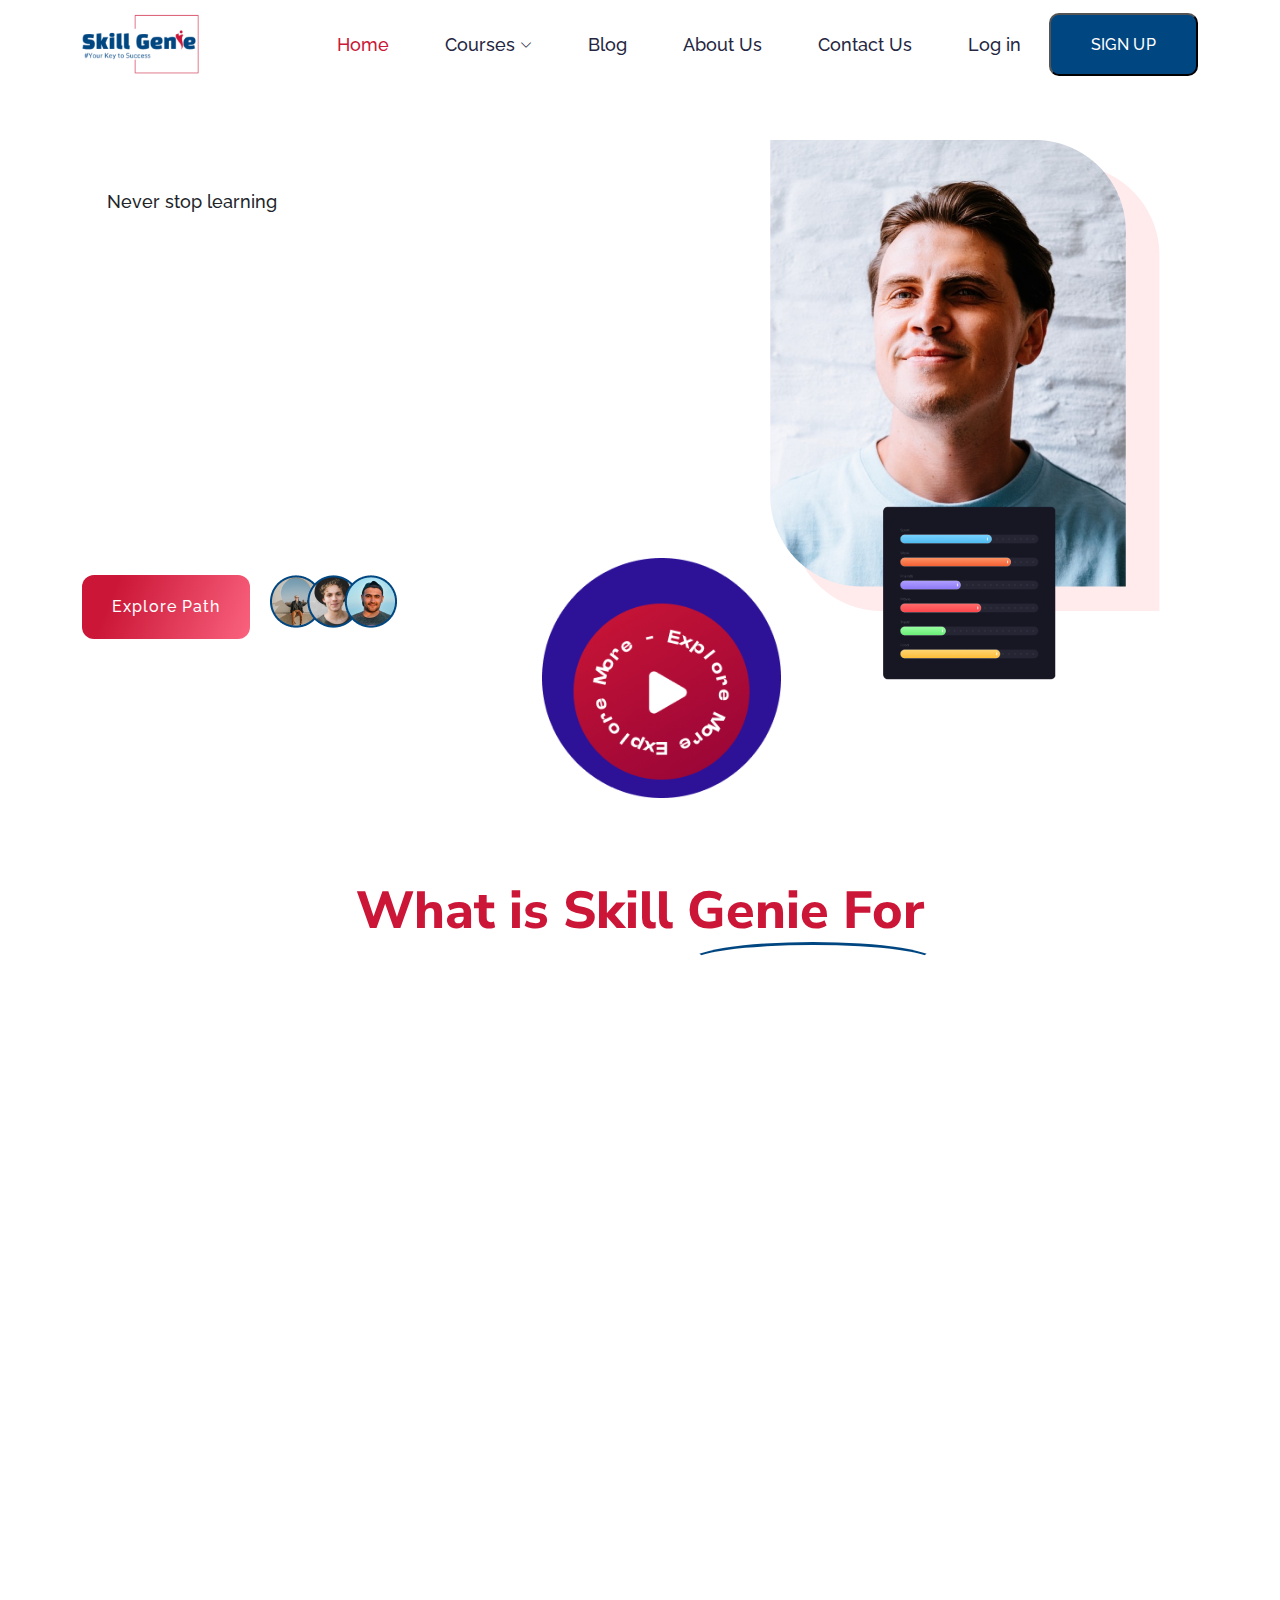
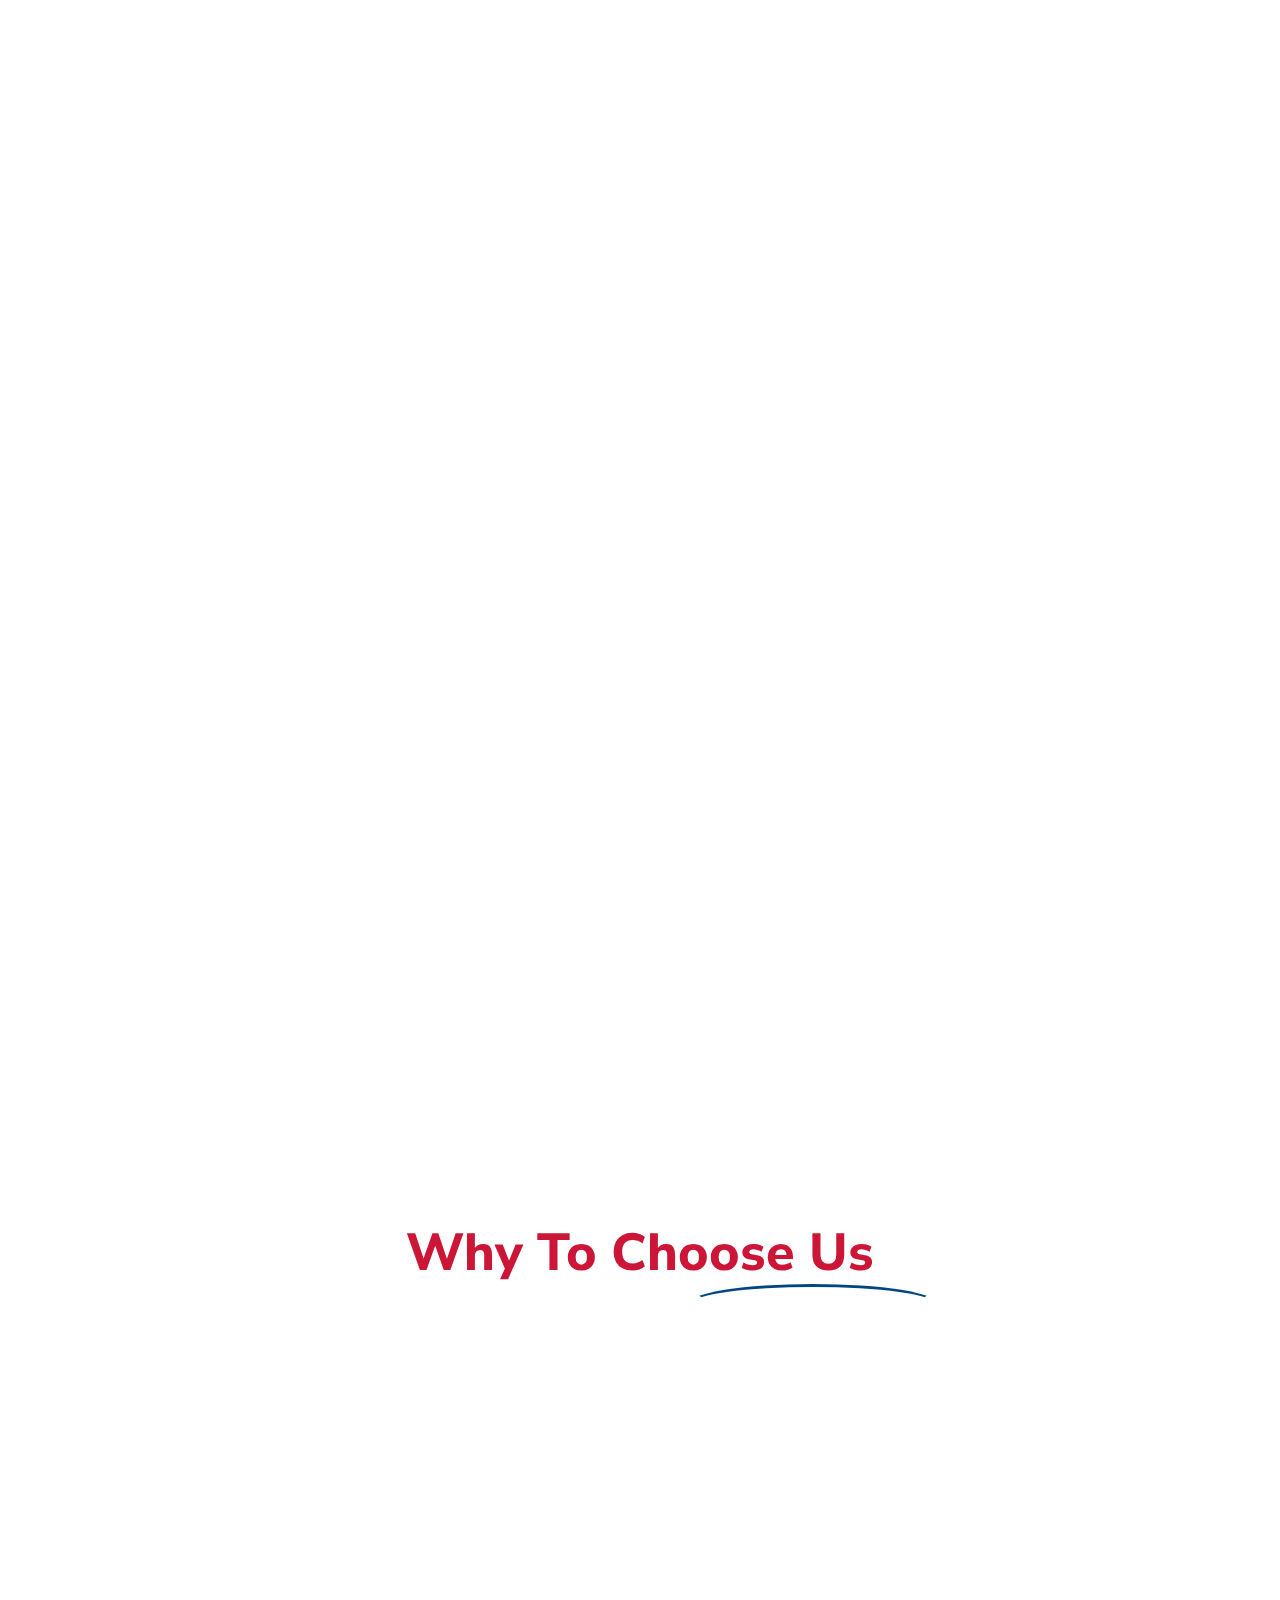
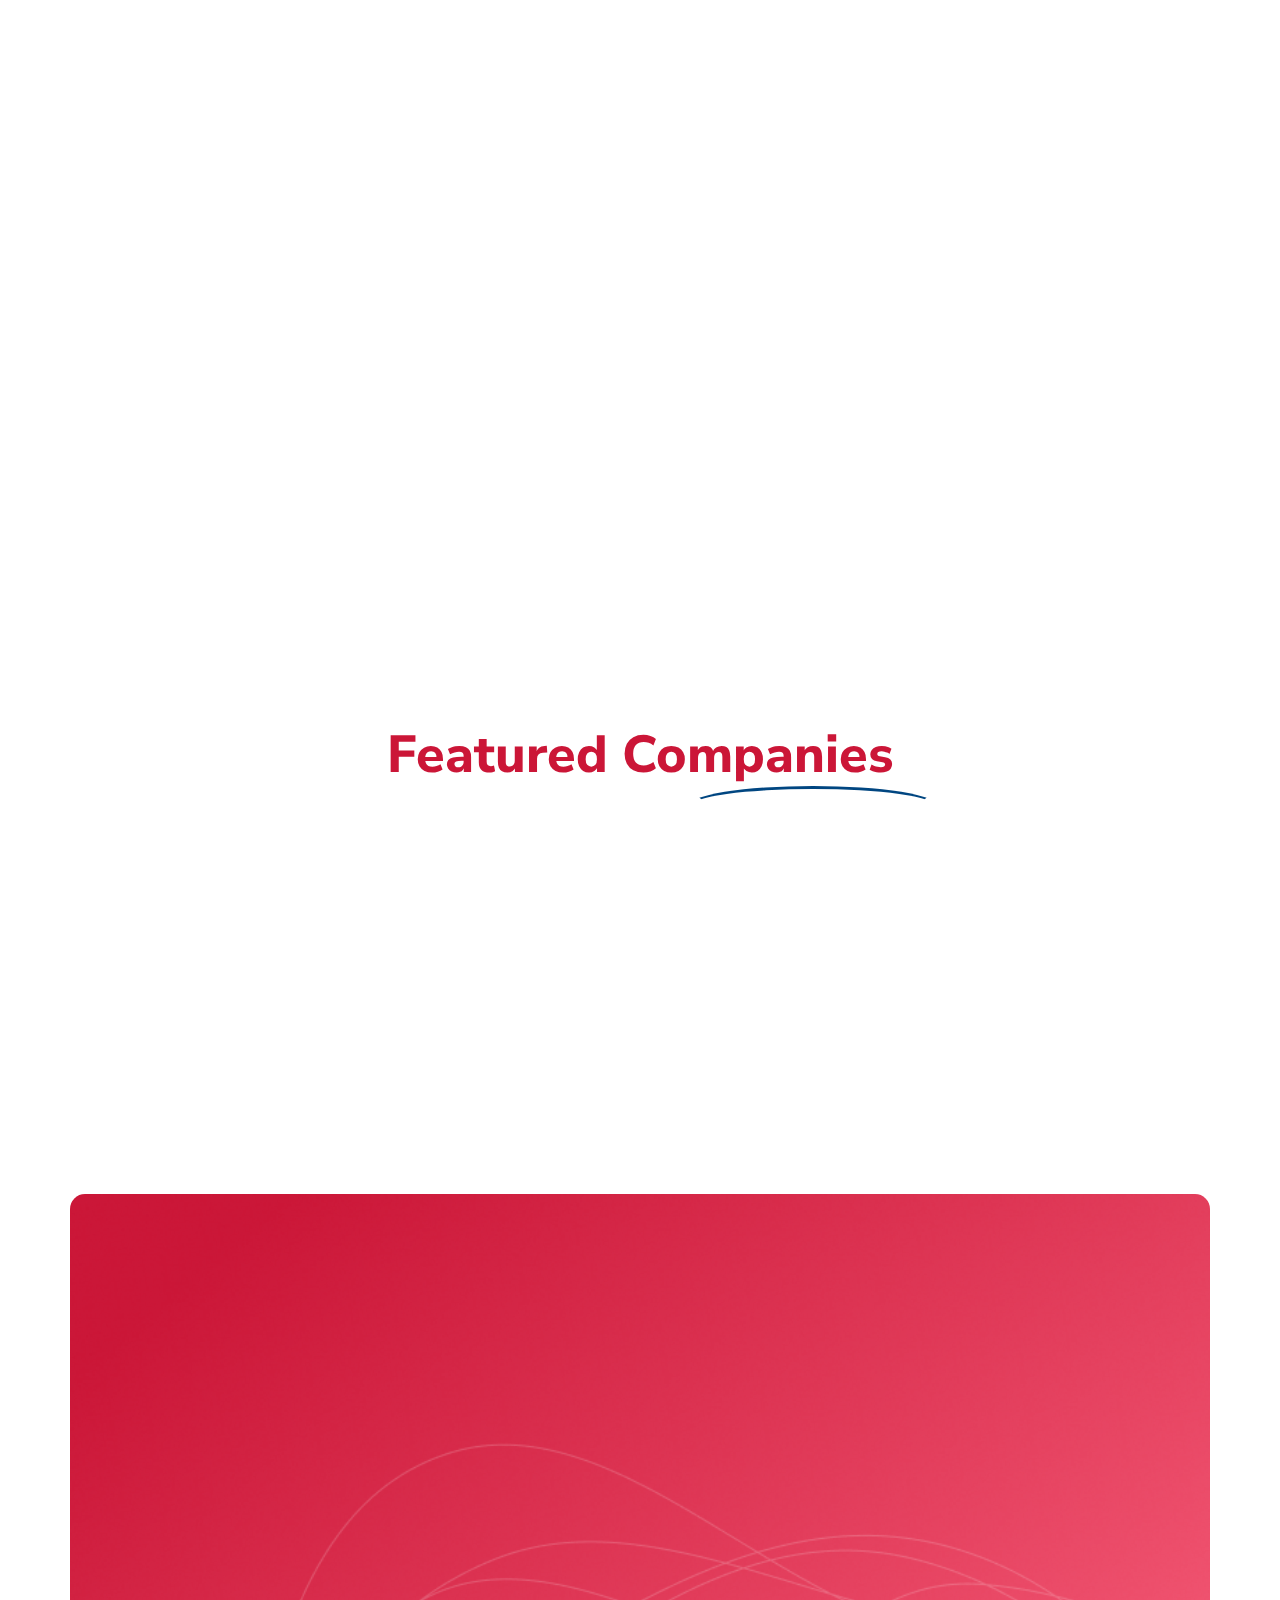
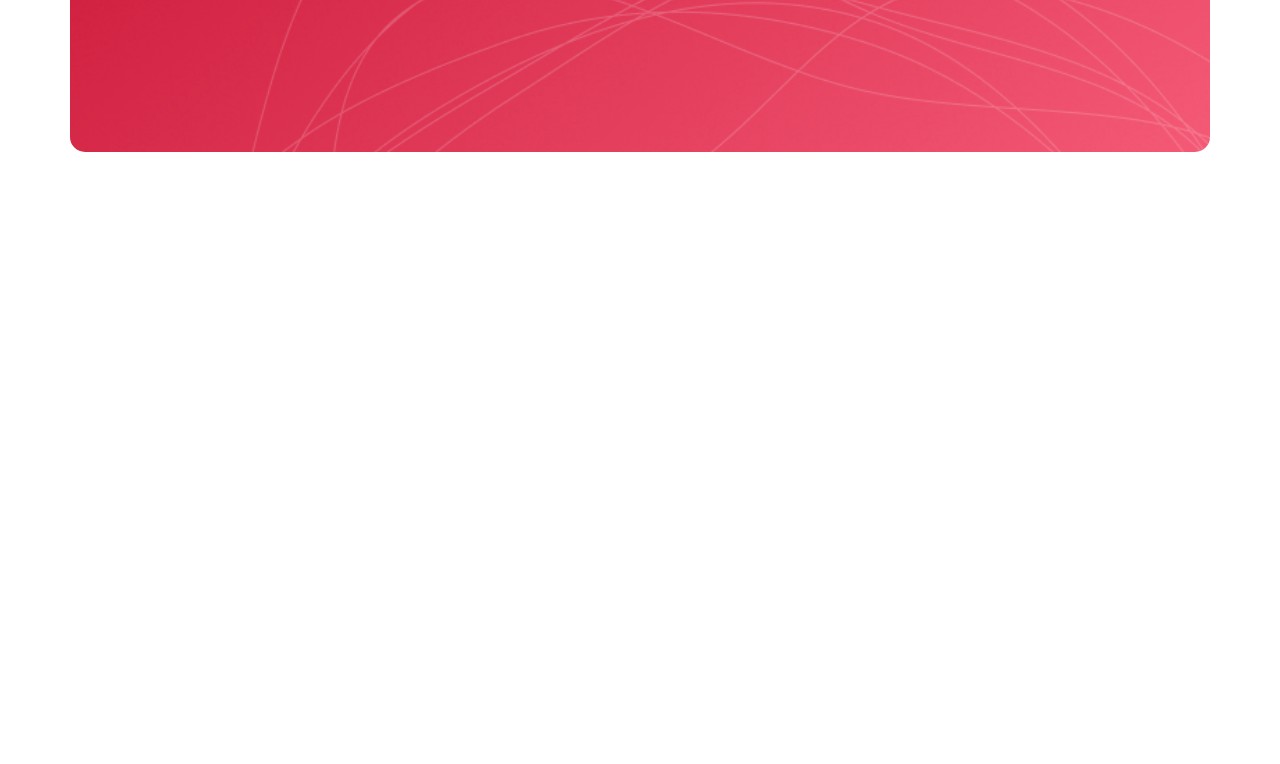
==== commit de7c9219: "added" ====
--- a/index.html
+++ b/index.html
@@ -439,7 +439,7 @@
 
     <!-- ======= Features Section ======= -->
     <section class="features">
-      <div class="container" style="background: url(.static/img/section-bg.png) no-repeat center; background-size: cover; border-radius: 15px; padding: 1.5rem 3rem;">
+      <div class="container" style="background: url(./static/img/section-bg.png) no-repeat center; background-size: cover; border-radius: 15px; padding: 1.5rem 3rem;">
 
         <div class="row gy-5" data-aos="fade-up">
           <div class="col-lg-8 col-md-12 d-flex">
--- a/static/css/style.css
+++ b/static/css/style.css
@@ -342,7 +342,7 @@
   position: relative;
   width: 100%;
   height: 100vh;
-  background: url(static/img/hero-bg.jpg) no-repeat center;
+  background: url(./static/img/hero-bg.jpg) no-repeat center;
   background-size: cover;
 }
 
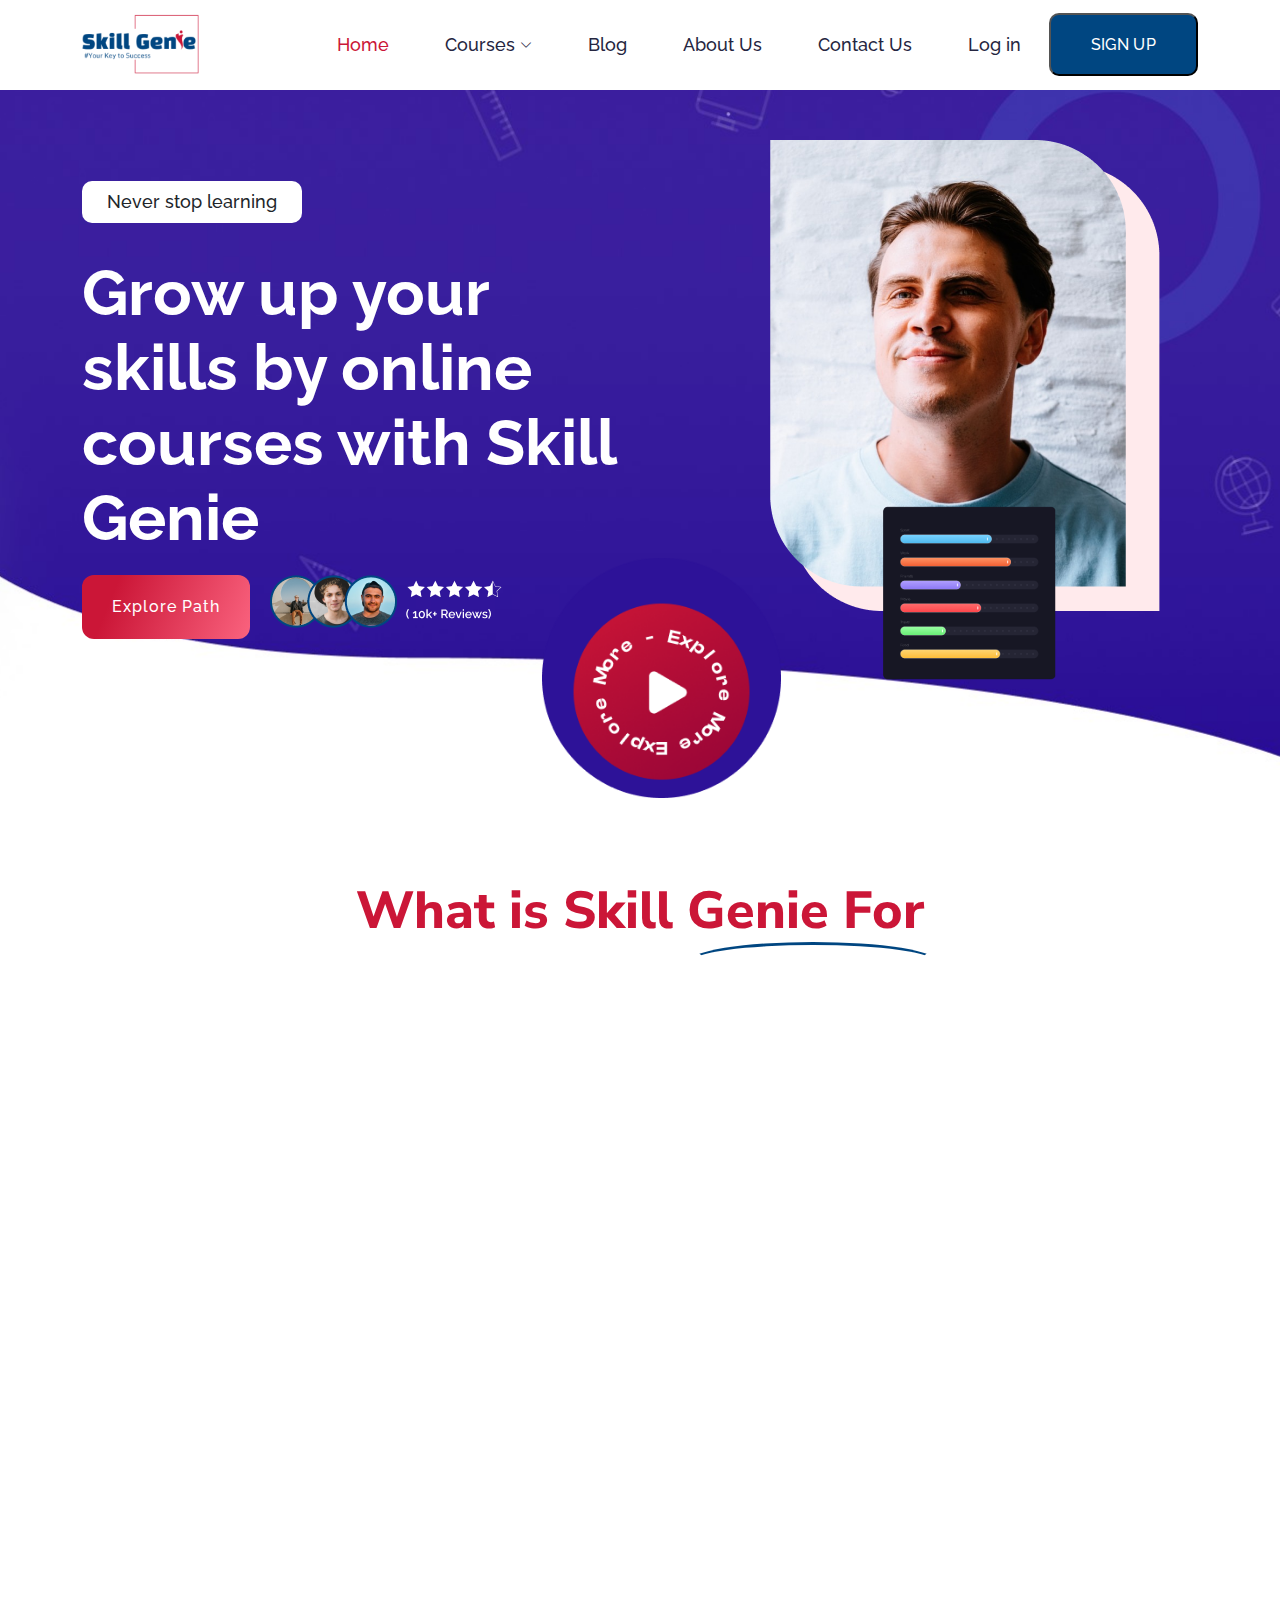
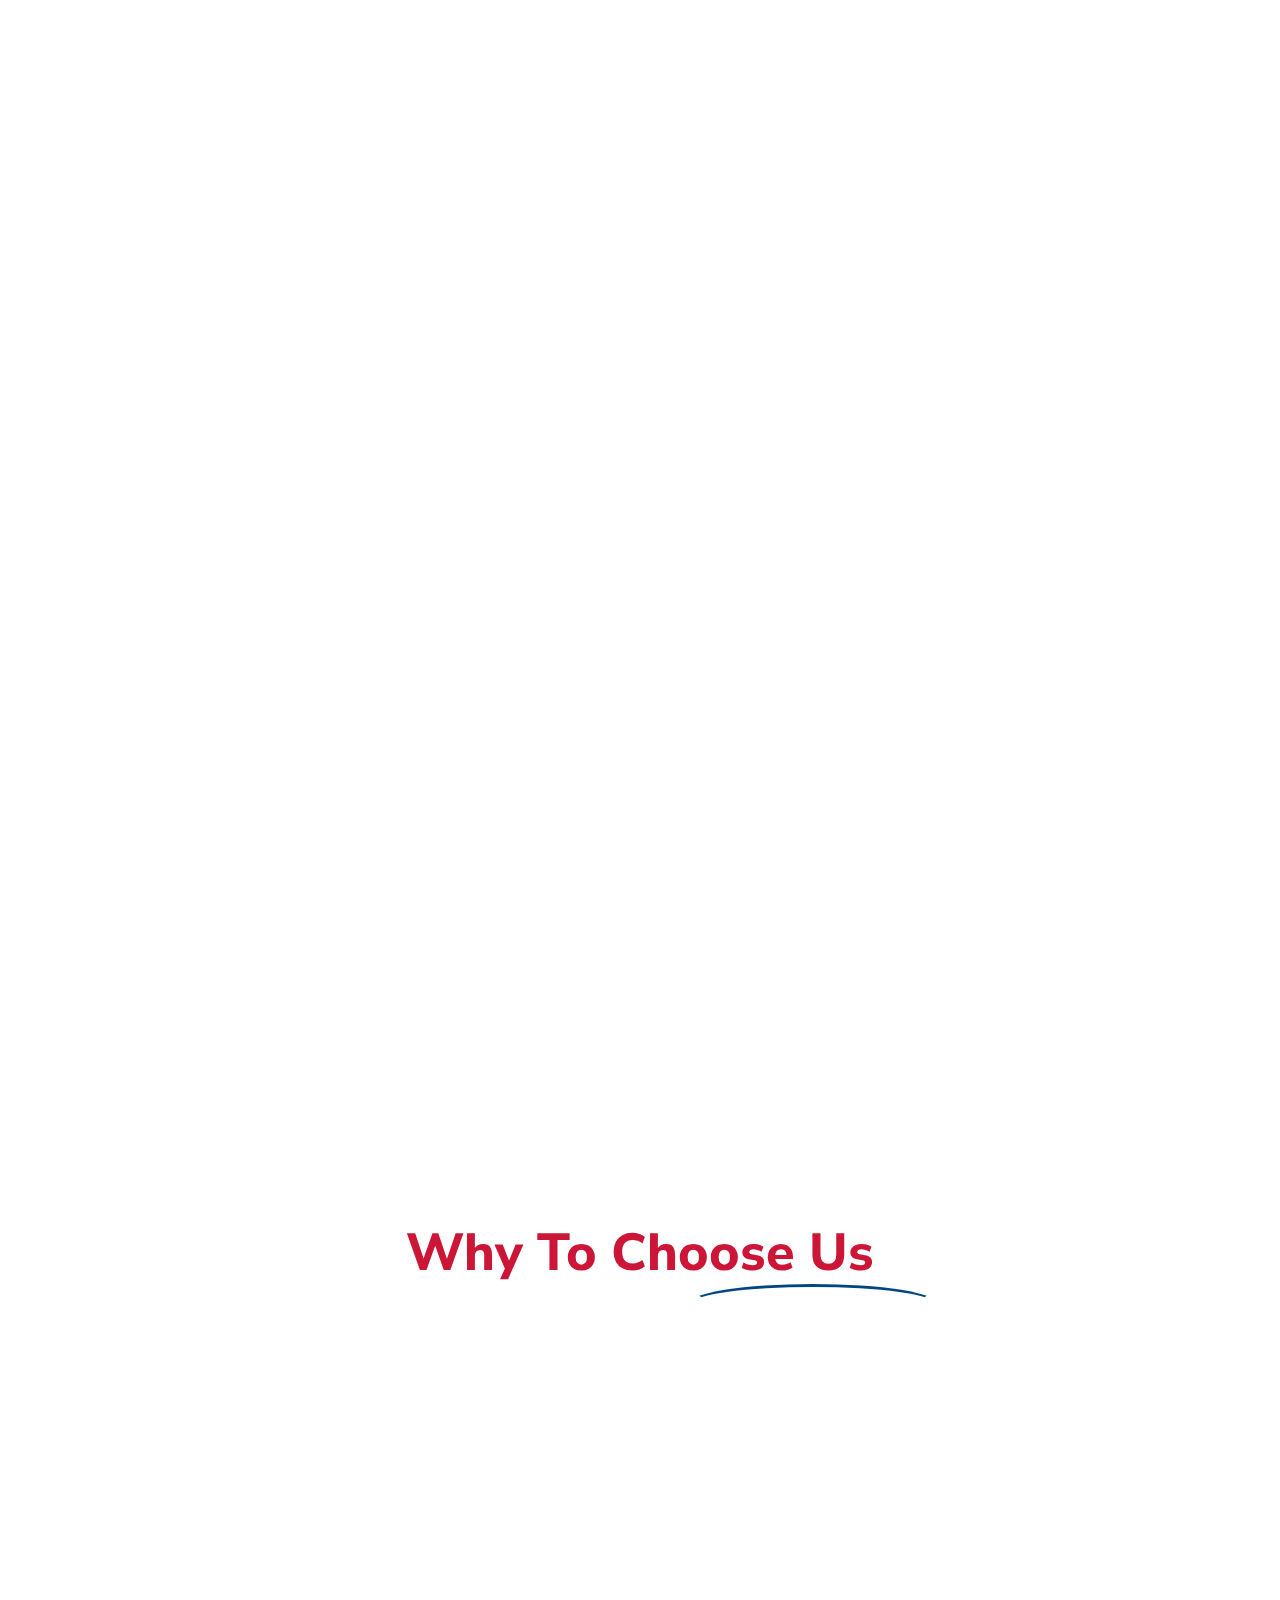
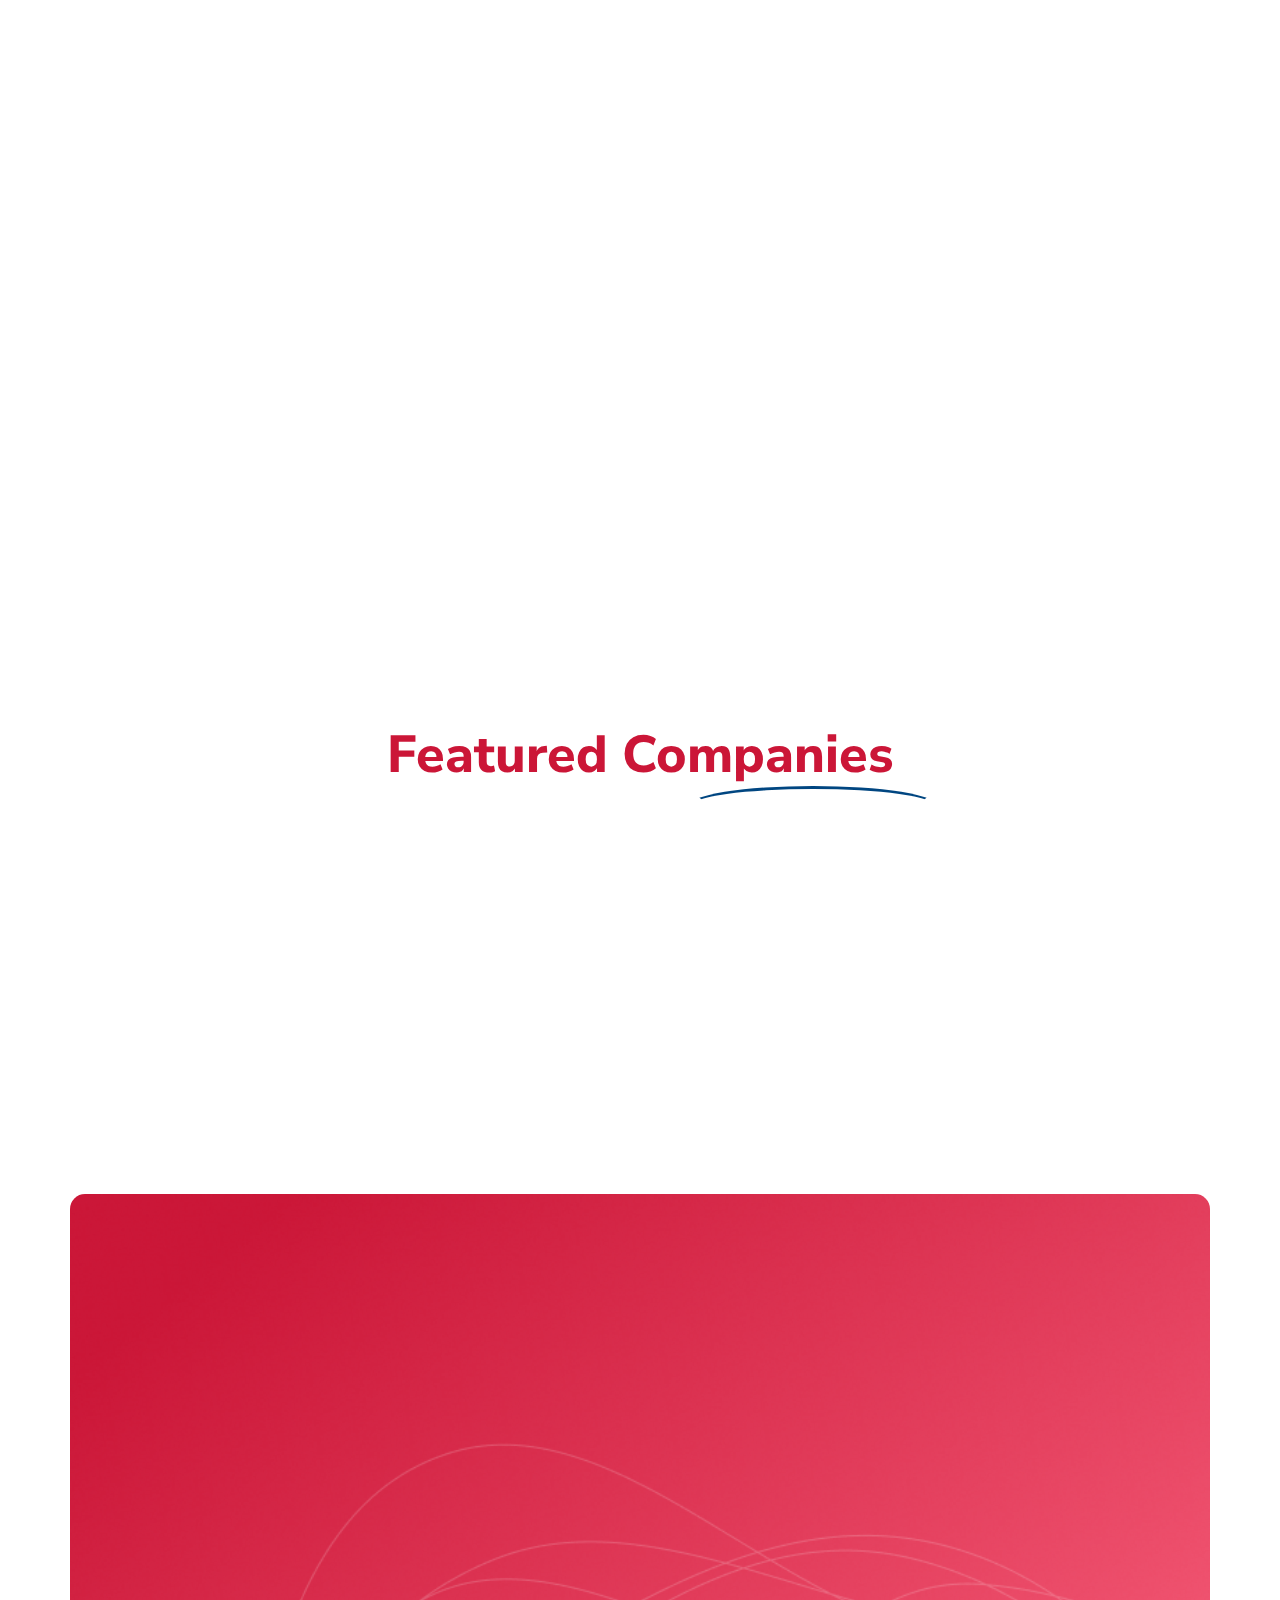
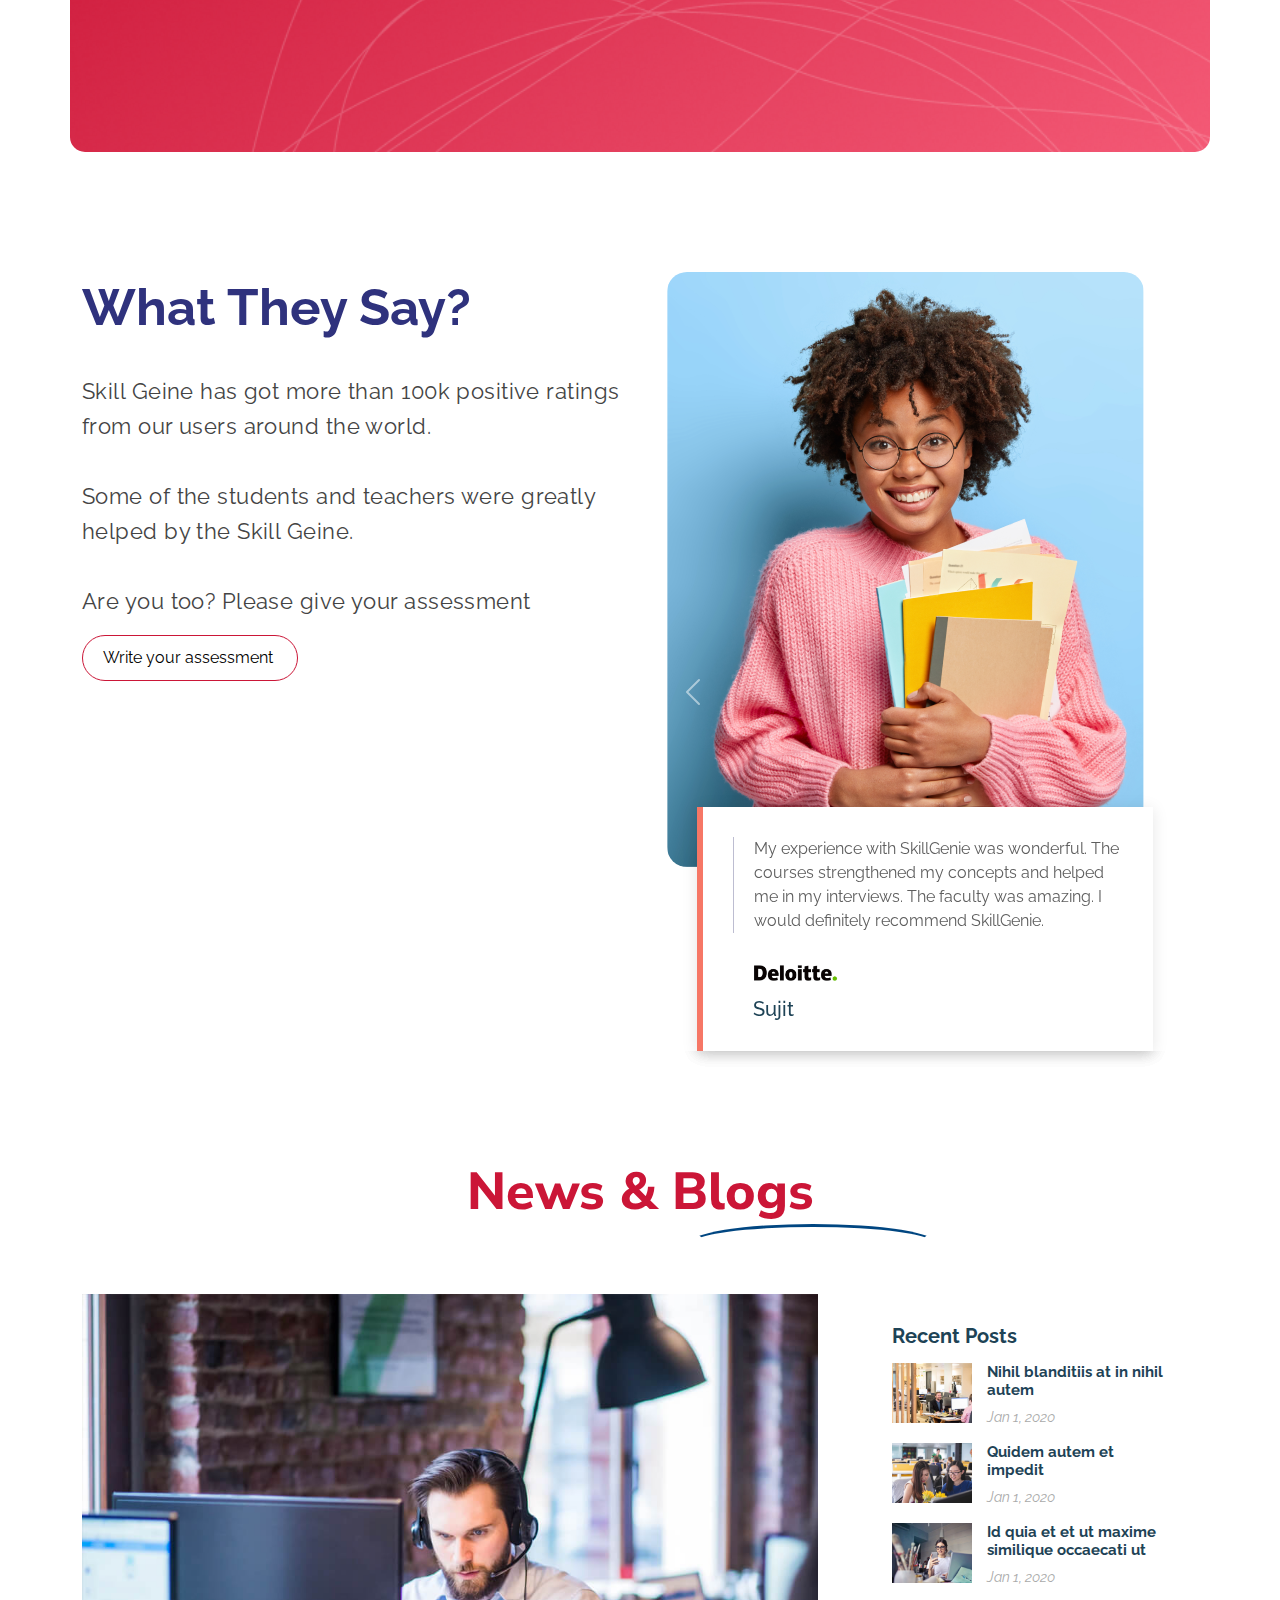
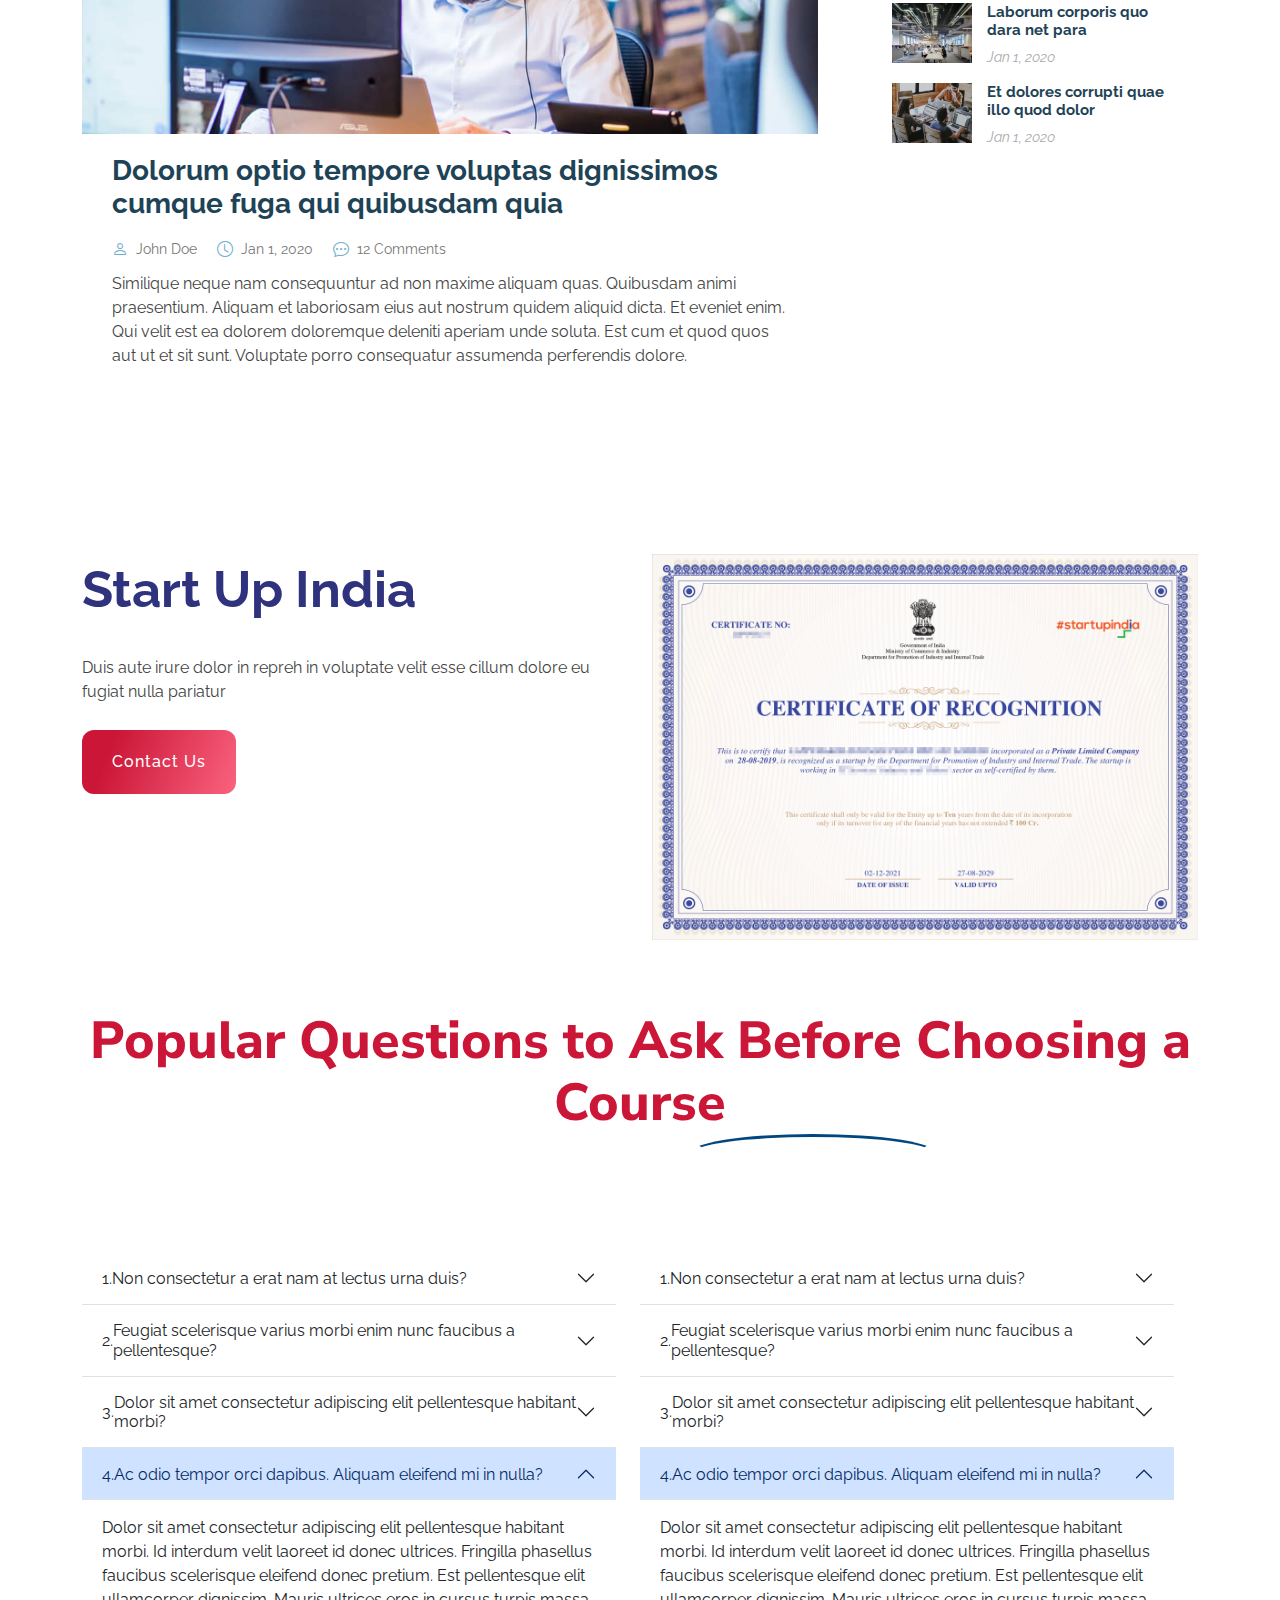
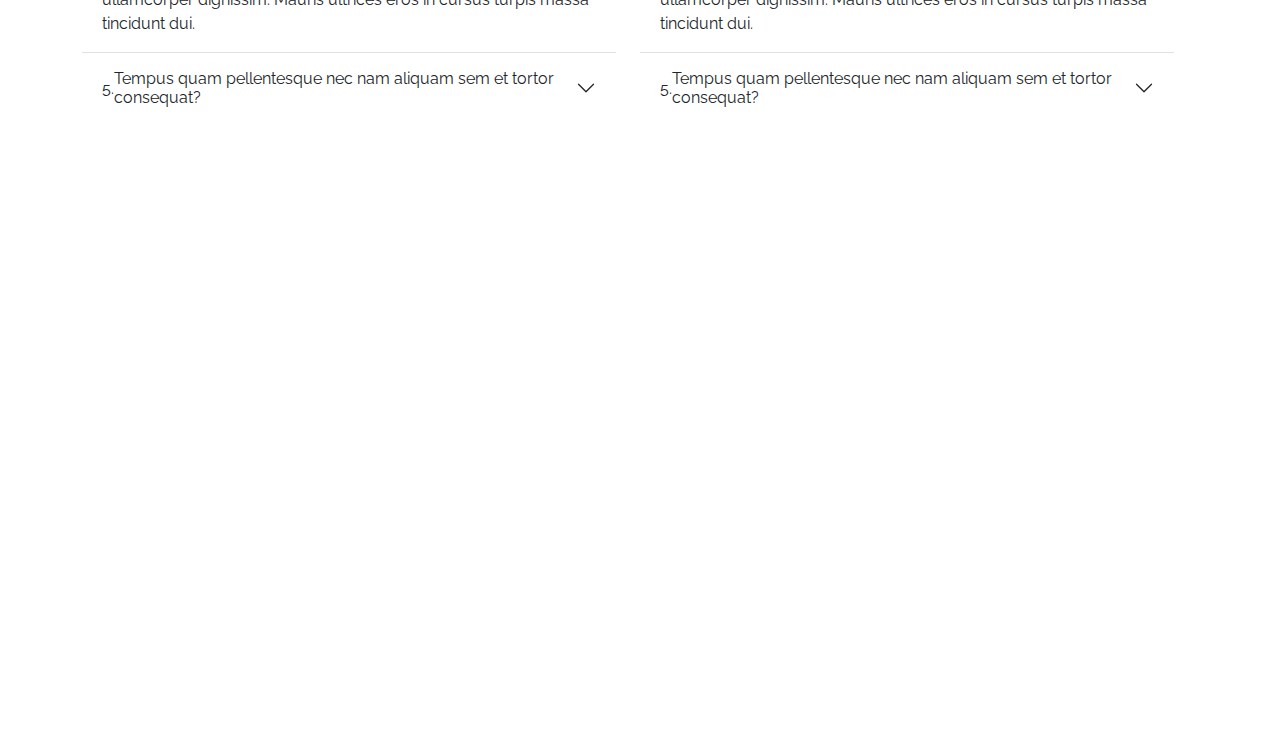
==== commit dd062d15: "added" ====
--- a/index.html
+++ b/index.html
@@ -23,6 +23,8 @@
   <link
     href="https://fonts.googleapis.com/css2?family=Nunito+Sans:opsz,wght@6..12,400;6..12,600;6..12,700;6..12,800&display=swap"
     rel="stylesheet">
+  <link rel="stylesheet" href="https://cdn.jsdelivr.net/npm/bootstrap@4.0.0/dist/css/bootstrap.min.css"
+    integrity="sha384-Gn5384xqQ1aoWXA+058RXPxPg6fy4IWvTNh0E263XmFcJlSAwiGgFAW/dAiS6JXm" crossorigin="anonymous">
 
   <!-- Vendor CSS Files -->
   <link href="static/vendor/animate.css/animate.min.css" rel="stylesheet">
@@ -408,29 +410,29 @@
         </div>
 
         <div class="row gy-5" data-aos="fade-up">
-          <div class="col-lg-3 col-md-4">
-            <img src="static/img/company/1.png" alt="">
-          </div>
-          <div class="col-lg-3 col-md-4">
-            <img src="static/img/company/2.png" alt="">
-          </div>
-          <div class="col-lg-3 col-md-4">
-            <img src="static/img/company/3.png" alt="">
-          </div>
-          <div class="col-lg-3 col-md-4">
-            <img src="static/img/company/4.png" alt="">
-          </div>
-          <div class="col-lg-3 col-md-4">
-            <img src="static/img/company/5.png" alt="">
-          </div>
-          <div class="col-lg-3 col-md-4">
-            <img src="static/img/company/6.png" alt="">
-          </div>
-          <div class="col-lg-3 col-md-4">
-            <img src="static/img/company/7.png" alt="">
-          </div>
-          <div class="col-lg-3 col-md-4">
-            <img src="static/img/company/8.png" alt="">
+          <div class="col-lg-3 col-6">
+            <img class="img-fluid" src="static/img/company/1.png" alt="">
+          </div>
+          <div class="col-lg-3 col-6">
+            <img class="img-fluid" src="static/img/company/2.png" alt="">
+          </div>
+          <div class="col-lg-3 col-6">
+            <img class="img-fluid" src="static/img/company/3.png" alt="">
+          </div>
+          <div class="col-lg-3 col-6">
+            <img class="img-fluid" src="static/img/company/4.png" alt="">
+          </div>
+          <div class="col-lg-3 col-6">
+            <img class="img-fluid" src="static/img/company/5.png" alt="">
+          </div>
+          <div class="col-lg-3 col-6">
+            <img class="img-fluid" src="static/img/company/6.png" alt="">
+          </div>
+          <div class="col-lg-3 col-6">
+            <img class="img-fluid" src="static/img/company/7.png" alt="">
+          </div>
+          <div class="col-lg-3 col-6">
+            <img class="img-fluid" src="static/img/company/8.png" alt="">
           </div>
         </div>
 
@@ -439,7 +441,8 @@
 
     <!-- ======= Features Section ======= -->
     <section class="features">
-      <div class="container" style="background: url(./static/img/section-bg.png) no-repeat center; background-size: cover; border-radius: 15px; padding: 1.5rem 3rem;">
+      <div class="container"
+        style="background: url(./static/img/section-bg.png) no-repeat center; background-size: cover; border-radius: 15px; padding: 1.5rem 3rem;">
 
         <div class="row gy-5" data-aos="fade-up">
           <div class="col-lg-8 col-md-12 d-flex">
@@ -451,13 +454,16 @@
               font-weight: 700;
               padding: 20px 0;">Take the next step towards your personal & professional goals</h4>
 
-              <p class="description"> <img src="static/img/star.svg" alt="" style="margin:0.5rem;">Duis aute irure dolor in repreh in voluptate velit esse cillum dolore eu fugiat
+              <p class="description"> <img src="static/img/star.svg" alt="" style="margin:0.5rem;">Duis aute irure dolor
+                in repreh in voluptate velit esse cillum dolore eu fugiat
                 nulla pariatur.
               </p>
-              <p class="description"> <img src="static/img/star.svg" alt="" style="margin:0.5rem;">Duis aute irure dolor in repreh in voluptate velit esse cillum dolore eu fugiat
+              <p class="description"> <img src="static/img/star.svg" alt="" style="margin:0.5rem;">Duis aute irure dolor
+                in repreh in voluptate velit esse cillum dolore eu fugiat
                 nulla pariatur.
               </p>
-              <p class="description"> <img src="static/img/star.svg" alt="" style="margin:0.5rem;">Duis aute irure dolor in repreh in voluptate velit esse cillum dolore eu fugiat
+              <p class="description"> <img src="static/img/star.svg" alt="" style="margin:0.5rem;">Duis aute irure dolor
+                in repreh in voluptate velit esse cillum dolore eu fugiat
                 nulla pariatur.
               </p>
               <button class="Exp"> Explore Courses</button>
@@ -470,6 +476,405 @@
 
       </div>
     </section><!-- End Features Section -->
+
+
+
+    <section class="service-details">
+      <div class="container">
+        <div class="row">
+          <div class="col-md-6  aos-init aos-animate" data-aos="fade-up">
+            <h2 style="
+            font-size: 51px;
+            font-weight: 700;
+            line-height: 70px;
+            letter-spacing: 0em;
+            text-align: left;
+            margin-bottom: 2rem;
+            color: rgba(47, 50, 125, 1);
+            ">What They Say?</h2>
+            <p style="
+            font-size: 22px;
+            font-weight: 400;
+            line-height: 35px;
+            letter-spacing: 0.02em;
+            text-align: left;
+            ">
+              Skill Geine has got more than 100k positive ratings from our users around the world.
+              <br><br>
+              Some of the students and teachers were greatly helped by the Skill Geine.
+              <br><br>
+              Are you too? Please give your assessment
+            </p>
+            <button class="redBtn">Write your assessment <i class="bx arrow-back"></i> </button>
+
+          </div>
+          <div class="col-md-6 aos-init aos-animate">
+            <div id="carouselExampleControls" class="carousel slide" data-ride="carousel">
+              <div class="carousel-inner">
+                <div class="carousel-item col-md-12 d-flex align-items-stretch aos-init aos-animate active"
+                  data-aos="fade-up">
+                  <div class="card">
+                    <div class="card-img">
+                      <img src="static/img/test-1.png" alt="...">
+                    </div>
+                    <div class="card-body">
+                      <p class="card-text">My experience with SkillGenie was wonderful. The courses strengthened my
+                        concepts
+                        and helped me in my interviews. The faculty was amazing. I would definitely recommend
+                        SkillGenie.</p>
+                      <img class="card-logo" src="/static/img/company/4.png" alt="">
+                      <h5 class="card-title"><a href="#">Sujit</a></h5>
+                      <!-- <div class="read-more"><a href="#"><i class="bi bi-arrow-right"></i> Read More</a></div> -->
+                    </div>
+                  </div>
+                </div>
+                <div class="carousel-item col-md-12 d-flex align-items-stretch aos-init aos-animate" data-aos="fade-up">
+                  <div class="card">
+                    <div class="card-img">
+                      <img src="static/img/test-1.png" alt="...">
+                    </div>
+                    <div class="card-body">
+                      <p class="card-text">My experience with SkillGenie was wonderful. The courses strengthened my
+                        concepts
+                        and helped me in my interviews. The faculty was amazing. I would definitely recommend
+                        SkillGenie.</p>
+                      <img class="card-logo" src="/static/img/company/4.png" alt="">
+                      <h5 class="card-title"><a href="#">Sujit</a></h5>
+                      <!-- <div class="read-more"><a href="#"><i class="bi bi-arrow-right"></i> Read More</a></div> -->
+                    </div>
+                  </div>
+                </div>
+                <div class="carousel-item col-md-12 d-flex align-items-stretch aos-init aos-animate" data-aos="fade-up">
+                  <div class="card">
+                    <div class="card-img">
+                      <img src="static/img/test-1.png" alt="...">
+                    </div>
+                    <div class="card-body">
+                      <p class="card-text">My experience with SkillGenie was wonderful. The courses strengthened my
+                        concepts
+                        and helped me in my interviews. The faculty was amazing. I would definitely recommend
+                        SkillGenie.</p>
+                      <img class="card-logo" src="/static/img/company/4.png" alt="">
+                      <h5 class="card-title"><a href="#">Sujit</a></h5>
+                      <!-- <div class="read-more"><a href="#"><i class="bi bi-arrow-right"></i> Read More</a></div> -->
+                    </div>
+                  </div>
+                </div>
+              </div>
+              <a class="carousel-control-prev" href="#carouselExampleControls" role="button" data-slide="prev">
+                <span class="carousel-control-prev-icon" aria-hidden="true"></span>
+                <span class="sr-only">Previous</span>
+              </a>
+              <a class="carousel-control-next" href="#carouselExampleControls" role="button" data-slide="next">
+                <span class="carousel-control-next-icon" aria-hidden="true"></span>
+                <span class="sr-only">Next</span>
+              </a>
+            </div>
+          </div>
+
+        </div>
+
+      </div>
+    </section>
+
+    <section id="blog" class="blog">
+      <div class="container aos-init aos-animate" data-aos="fade-up">
+        <div class="section-title">
+          <h2>News & Blogs</h2>
+        </div>
+        <div class="row">
+
+
+          <div class="col-lg-8 entries">
+
+            <article class="entry">
+
+              <div class="entry-img">
+                <img src="static/img/blog/blog-1.jpg" alt="" class="img-fluid">
+              </div>
+
+              <h2 class="entry-title">
+                <a href="blog-single.html">Dolorum optio tempore voluptas dignissimos cumque fuga qui quibusdam quia</a>
+              </h2>
+
+              <div class="entry-meta">
+                <ul>
+                  <li class="d-flex align-items-center"><i class="bi bi-person"></i> <a href="blog-single.html">John
+                      Doe</a></li>
+                  <li class="d-flex align-items-center"><i class="bi bi-clock"></i> <a href="blog-single.html"><time
+                        datetime="2020-01-01">Jan 1, 2020</time></a></li>
+                  <li class="d-flex align-items-center"><i class="bi bi-chat-dots"></i> <a href="blog-single.html">12
+                      Comments</a></li>
+                </ul>
+              </div>
+
+              <div class="entry-content">
+                <p>
+                  Similique neque nam consequuntur ad non maxime aliquam quas. Quibusdam animi praesentium. Aliquam et
+                  laboriosam eius aut nostrum quidem aliquid dicta.
+                  Et eveniet enim. Qui velit est ea dolorem doloremque deleniti aperiam unde soluta. Est cum et quod
+                  quos aut ut et sit sunt. Voluptate porro consequatur assumenda perferendis dolore.
+                </p>
+                <div class="read-more">
+                  <!-- <a href="blog-single.html">Read More</a> -->
+                </div>
+              </div>
+
+            </article><!-- End blog entry -->
+
+          </div><!-- End blog entries list -->
+
+          <div class="col-lg-4">
+
+            <div class="sidebar">
+
+
+              <h3 class="sidebar-title">Recent Posts</h3>
+              <div class="sidebar-item recent-posts">
+                <div class="post-item clearfix">
+                  <img src="static/img/blog/blog-recent-1.jpg" alt="">
+                  <h4><a href="blog-single.html">Nihil blanditiis at in nihil autem</a></h4>
+                  <time datetime="2020-01-01">Jan 1, 2020</time>
+                </div>
+
+                <div class="post-item clearfix">
+                  <img src="static/img/blog/blog-recent-2.jpg" alt="">
+                  <h4><a href="blog-single.html">Quidem autem et impedit</a></h4>
+                  <time datetime="2020-01-01">Jan 1, 2020</time>
+                </div>
+
+                <div class="post-item clearfix">
+                  <img src="static/img/blog/blog-recent-3.jpg" alt="">
+                  <h4><a href="blog-single.html">Id quia et et ut maxime similique occaecati ut</a></h4>
+                  <time datetime="2020-01-01">Jan 1, 2020</time>
+                </div>
+
+                <div class="post-item clearfix">
+                  <img src="static/img/blog/blog-recent-4.jpg" alt="">
+                  <h4><a href="blog-single.html">Laborum corporis quo dara net para</a></h4>
+                  <time datetime="2020-01-01">Jan 1, 2020</time>
+                </div>
+
+                <div class="post-item clearfix">
+                  <img src="static/img/blog/blog-recent-5.jpg" alt="">
+                  <h4><a href="blog-single.html">Et dolores corrupti quae illo quod dolor</a></h4>
+                  <time datetime="2020-01-01">Jan 1, 2020</time>
+                </div>
+
+              </div><!-- End sidebar recent posts-->
+
+
+
+            </div><!-- End sidebar -->
+
+          </div><!-- End blog sidebar -->
+
+        </div>
+
+      </div>
+    </section>
+
+    <section class="service-details">
+      <div class="container">
+        
+        <div class="row">
+
+          <div class="col-md-6  aos-init aos-animate" data-aos="fade-up">
+            <h2 style="
+            font-size: 51px;
+            font-weight: 700;
+            line-height: 70px;
+            letter-spacing: 0em;
+            text-align: left;
+            margin-bottom: 2rem;
+            color: rgba(47, 50, 125, 1);
+            ">Start Up India</h2>
+            <p>
+              Duis aute irure dolor in repreh in voluptate velit esse cillum dolore eu fugiat nulla pariatur
+            </p>
+            <a href="#about" class="btn-get-started scrollto">Contact Us</a>
+
+          </div>
+          <div class="col-md-6 aos-init aos-animate">
+            <div class="entry-img">
+              <img src="static/img/startupIndia.png" alt="" class="img-fluid">
+            </div>
+          </div>
+
+        </div>
+
+      </div>
+    </section>
+
+    <section id="faq" class="faq">
+      <div class="container aos-init aos-animate" data-aos="fade-up">
+        <div class="section-title">
+          <h2>Popular Questions to Ask
+            Before Choosing a Course</h2>
+        </div>
+        <div class="row">
+
+        <div class="row gy-4">
+          <div class="col-lg-6">
+
+            <div class="accordion accordion-flush aos-init aos-animate" id="faqlist" data-aos="fade-up" data-aos-delay="100">
+
+              <div class="accordion-item">
+                <h3 class="accordion-header">
+                  <button class="accordion-button collapsed" type="button" data-bs-toggle="collapse" data-bs-target="#faq-content-1" aria-expanded="false">
+                    <span class="num">1.</span>
+                    Non consectetur a erat nam at lectus urna duis?
+                  </button>
+                </h3>
+                <div id="faq-content-1" class="accordion-collapse collapse" data-bs-parent="#faqlist" style="">
+                  <div class="accordion-body">
+                    Feugiat pretium nibh ipsum consequat. Tempus iaculis urna id volutpat lacus laoreet non curabitur gravida. Venenatis lectus magna fringilla urna porttitor rhoncus dolor purus non.
+                  </div>
+                </div>
+              </div><!-- # Faq item-->
+
+              <div class="accordion-item">
+                <h3 class="accordion-header">
+                  <button class="accordion-button collapsed" type="button" data-bs-toggle="collapse" data-bs-target="#faq-content-2" aria-expanded="false">
+                    <span class="num">2.</span>
+                    Feugiat scelerisque varius morbi enim nunc faucibus a pellentesque?
+                  </button>
+                </h3>
+                <div id="faq-content-2" class="accordion-collapse collapse" data-bs-parent="#faqlist" style="">
+                  <div class="accordion-body">
+                    Dolor sit amet consectetur adipiscing elit pellentesque habitant morbi. Id interdum velit laoreet id donec ultrices. Fringilla phasellus faucibus scelerisque eleifend donec pretium. Est pellentesque elit ullamcorper dignissim. Mauris ultrices eros in cursus turpis massa tincidunt dui.
+                  </div>
+                </div>
+              </div><!-- # Faq item-->
+
+              <div class="accordion-item">
+                <h3 class="accordion-header">
+                  <button class="accordion-button collapsed" type="button" data-bs-toggle="collapse" data-bs-target="#faq-content-3" aria-expanded="false">
+                    <span class="num">3.</span>
+                    Dolor sit amet consectetur adipiscing elit pellentesque habitant morbi?
+                  </button>
+                </h3>
+                <div id="faq-content-3" class="accordion-collapse collapse" data-bs-parent="#faqlist" style="">
+                  <div class="accordion-body">
+                    Eleifend mi in nulla posuere sollicitudin aliquam ultrices sagittis orci. Faucibus pulvinar elementum integer enim. Sem nulla pharetra diam sit amet nisl suscipit. Rutrum tellus pellentesque eu tincidunt. Lectus urna duis convallis convallis tellus. Urna molestie at elementum eu facilisis sed odio morbi quis
+                  </div>
+                </div>
+              </div><!-- # Faq item-->
+
+              <div class="accordion-item">
+                <h3 class="accordion-header">
+                  <button class="accordion-button" type="button" data-bs-toggle="collapse" data-bs-target="#faq-content-4" aria-expanded="true">
+                    <span class="num">4.</span>
+                    Ac odio tempor orci dapibus. Aliquam eleifend mi in nulla?
+                  </button>
+                </h3>
+                <div id="faq-content-4" class="accordion-collapse collapse show" data-bs-parent="#faqlist" style="">
+                  <div class="accordion-body">
+                    Dolor sit amet consectetur adipiscing elit pellentesque habitant morbi. Id interdum velit laoreet id donec ultrices. Fringilla phasellus faucibus scelerisque eleifend donec pretium. Est pellentesque elit ullamcorper dignissim. Mauris ultrices eros in cursus turpis massa tincidunt dui.
+                  </div>
+                </div>
+              </div><!-- # Faq item-->
+
+              <div class="accordion-item">
+                <h3 class="accordion-header">
+                  <button class="accordion-button collapsed" type="button" data-bs-toggle="collapse" data-bs-target="#faq-content-5" aria-expanded="false">
+                    <span class="num">5.</span>
+                    Tempus quam pellentesque nec nam aliquam sem et tortor consequat?
+                  </button>
+                </h3>
+                <div id="faq-content-5" class="accordion-collapse collapse" data-bs-parent="#faqlist">
+                  <div class="accordion-body">
+                    Molestie a iaculis at erat pellentesque adipiscing commodo. Dignissim suspendisse in est ante in. Nunc vel risus commodo viverra maecenas accumsan. Sit amet nisl suscipit adipiscing bibendum est. Purus gravida quis blandit turpis cursus in
+                  </div>
+                </div>
+              </div><!-- # Faq item-->
+
+            </div>
+
+          </div>
+          <div class="col-lg-6">
+
+            <div class="accordion accordion-flush aos-init aos-animate" id="faqlist" data-aos="fade-up" data-aos-delay="100">
+
+              <div class="accordion-item">
+                <h3 class="accordion-header">
+                  <button class="accordion-button collapsed" type="button" data-bs-toggle="collapse" data-bs-target="#faq-content-1" aria-expanded="false">
+                    <span class="num">1.</span>
+                    Non consectetur a erat nam at lectus urna duis?
+                  </button>
+                </h3>
+                <div id="faq-content-1" class="accordion-collapse collapse" data-bs-parent="#faqlist" style="">
+                  <div class="accordion-body">
+                    Feugiat pretium nibh ipsum consequat. Tempus iaculis urna id volutpat lacus laoreet non curabitur gravida. Venenatis lectus magna fringilla urna porttitor rhoncus dolor purus non.
+                  </div>
+                </div>
+              </div><!-- # Faq item-->
+
+              <div class="accordion-item">
+                <h3 class="accordion-header">
+                  <button class="accordion-button collapsed" type="button" data-bs-toggle="collapse" data-bs-target="#faq-content-2" aria-expanded="false">
+                    <span class="num">2.</span>
+                    Feugiat scelerisque varius morbi enim nunc faucibus a pellentesque?
+                  </button>
+                </h3>
+                <div id="faq-content-2" class="accordion-collapse collapse" data-bs-parent="#faqlist" style="">
+                  <div class="accordion-body">
+                    Dolor sit amet consectetur adipiscing elit pellentesque habitant morbi. Id interdum velit laoreet id donec ultrices. Fringilla phasellus faucibus scelerisque eleifend donec pretium. Est pellentesque elit ullamcorper dignissim. Mauris ultrices eros in cursus turpis massa tincidunt dui.
+                  </div>
+                </div>
+              </div><!-- # Faq item-->
+
+              <div class="accordion-item">
+                <h3 class="accordion-header">
+                  <button class="accordion-button collapsed" type="button" data-bs-toggle="collapse" data-bs-target="#faq-content-3" aria-expanded="false">
+                    <span class="num">3.</span>
+                    Dolor sit amet consectetur adipiscing elit pellentesque habitant morbi?
+                  </button>
+                </h3>
+                <div id="faq-content-3" class="accordion-collapse collapse" data-bs-parent="#faqlist" style="">
+                  <div class="accordion-body">
+                    Eleifend mi in nulla posuere sollicitudin aliquam ultrices sagittis orci. Faucibus pulvinar elementum integer enim. Sem nulla pharetra diam sit amet nisl suscipit. Rutrum tellus pellentesque eu tincidunt. Lectus urna duis convallis convallis tellus. Urna molestie at elementum eu facilisis sed odio morbi quis
+                  </div>
+                </div>
+              </div><!-- # Faq item-->
+
+              <div class="accordion-item">
+                <h3 class="accordion-header">
+                  <button class="accordion-button" type="button" data-bs-toggle="collapse" data-bs-target="#faq-content-4" aria-expanded="true">
+                    <span class="num">4.</span>
+                    Ac odio tempor orci dapibus. Aliquam eleifend mi in nulla?
+                  </button>
+                </h3>
+                <div id="faq-content-4" class="accordion-collapse collapse show" data-bs-parent="#faqlist" style="">
+                  <div class="accordion-body">
+                    Dolor sit amet consectetur adipiscing elit pellentesque habitant morbi. Id interdum velit laoreet id donec ultrices. Fringilla phasellus faucibus scelerisque eleifend donec pretium. Est pellentesque elit ullamcorper dignissim. Mauris ultrices eros in cursus turpis massa tincidunt dui.
+                  </div>
+                </div>
+              </div><!-- # Faq item-->
+
+              <div class="accordion-item">
+                <h3 class="accordion-header">
+                  <button class="accordion-button collapsed" type="button" data-bs-toggle="collapse" data-bs-target="#faq-content-5" aria-expanded="false">
+                    <span class="num">5.</span>
+                    Tempus quam pellentesque nec nam aliquam sem et tortor consequat?
+                  </button>
+                </h3>
+                <div id="faq-content-5" class="accordion-collapse collapse" data-bs-parent="#faqlist">
+                  <div class="accordion-body">
+                    Molestie a iaculis at erat pellentesque adipiscing commodo. Dignissim suspendisse in est ante in. Nunc vel risus commodo viverra maecenas accumsan. Sit amet nisl suscipit adipiscing bibendum est. Purus gravida quis blandit turpis cursus in
+                  </div>
+                </div>
+              </div><!-- # Faq item-->
+
+            </div>
+
+          </div>
+        </div>
+
+      </div>
+    </section>
+
+
 
   </main><!-- End #main -->
 
@@ -553,6 +958,16 @@
   <script src="static/vendor/waypoints/noframework.waypoints.js"></script>
   <script src="static/vendor/php-email-form/validate.js"></script>
 
+  <script src="https://code.jquery.com/jquery-3.2.1.slim.min.js"
+    integrity="sha384-KJ3o2DKtIkvYIK3UENzmM7KCkRr/rE9/Qpg6aAZGJwFDMVNA/GpGFF93hXpG5KkN"
+    crossorigin="anonymous"></script>
+  <script src="https://cdn.jsdelivr.net/npm/popper.js@1.12.9/dist/umd/popper.min.js"
+    integrity="sha384-ApNbgh9B+Y1QKtv3Rn7W3mgPxhU9K/ScQsAP7hUibX39j7fakFPskvXusvfa0b4Q"
+    crossorigin="anonymous"></script>
+  <script src="https://cdn.jsdelivr.net/npm/bootstrap@4.0.0/dist/js/bootstrap.min.js"
+    integrity="sha384-JZR6Spejh4U02d8jOt6vLEHfe/JQGiRRSQQxSfFWpi1MquVdAyjUar5+76PVCmYl"
+    crossorigin="anonymous"></script>
+
   <!-- Template Main JS File -->
   <script src="static/js/main.js"></script>
 
--- a/static/css/style.css
+++ b/static/css/style.css
@@ -342,7 +342,7 @@
   position: relative;
   width: 100%;
   height: 100vh;
-  background: url(./static/img/hero-bg.jpg) no-repeat center;
+  background: url(../img/hero-bg.jpg) no-repeat center;
   background-size: cover;
 }
 
@@ -371,7 +371,7 @@
   border-radius: 10px;
 }
 
-#hero .btn-get-started {
+.btn-get-started {
   font-family: 'Raleway', sans-serif;
   font-weight: 500;
   font-size: 16px;
@@ -386,11 +386,11 @@
   background: linear-gradient(112.39deg, #CB1637 19.81%, #FF6B86 108.64%);
 }
 
-#hero .btn-get-started:hover {
+.btn-get-started:hover {
   background: #209dd8;
 }
 
-#hero .btn-watch-video {
+.btn-watch-video {
   font-size: 16px;
   display: flex;
   align-items: center;
@@ -400,7 +400,7 @@
   line-height: 1;
 }
 
-#hero .btn-watch-video i {
+ .btn-watch-video i {
   line-height: 0;
   color: #fff;
   font-size: 32px;
@@ -1105,12 +1105,13 @@
 .service-details .card-img img {
   max-width: 100%;
   transition: all 0.3s ease-in-out;
+  border-radius: 20px;
 }
 
 .service-details .card-body {
   z-index: 10;
   background: #fff;
-  border-top: 4px solid #fff;
+  border-left: 6px solid rgba(246, 119, 102, 1);
   padding: 30px;
   box-shadow: 0px 2px 15px rgba(0, 0, 0, 0.1);
   margin-top: -60px;
@@ -1118,9 +1119,10 @@
 }
 
 .service-details .card-title {
-  font-weight: 700;
-  text-align: center;
-  margin-bottom: 20px;
+  font-weight: 500;
+  text-align: left;
+  margin-bottom: 0px;
+  padding-left: 20px;
 }
 
 .service-details .card-title a {
@@ -1128,8 +1130,15 @@
   transition: 0.3s;
 }
 
+.card-logo {
+  padding-left: 20px;
+  height: 3rem;
+}
+
 .service-details .card-text {
   color: #5e5e5e;
+  border-left: 1px solid rgba(189, 189, 209, 1);
+  padding-left: 20px;
 }
 
 .service-details .read-more a {
@@ -1149,11 +1158,19 @@
 }
 
 .service-details .card:hover .card-body {
-  border-color: #68A4C4;
+  border-color: rgba(246, 119, 102, 1);
 }
 
 .service-details .card:hover .card-body .card-title a {
   color: #68A4C4;
+}
+
+.redBtn {
+  border-radius: 4.2495rem;
+  border: 0.85px solid #CB1637;
+  background: #fff;
+  padding: 10px 20px;
+  margin-bottom: 20px;
 }
 
 /*--------------------------------------------------------------
@@ -1652,7 +1669,7 @@
 .blog .entry {
   padding: 30px;
   margin-bottom: 60px;
-  box-shadow: 0 4px 16px rgba(0, 0, 0, 0.1);
+  /* box-shadow: 0 4px 16px rgba(0, 0, 0, 0.1); */
 }
 
 .blog .entry .entry-img {
@@ -2003,7 +2020,7 @@
 .blog .sidebar {
   padding: 30px;
   margin: 0 0 60px 20px;
-  box-shadow: 0 4px 16px rgba(0, 0, 0, 0.1);
+  /* box-shadow: 0 4px 16px rgba(0, 0, 0, 0.1); */
 }
 
 .blog .sidebar .sidebar-title {
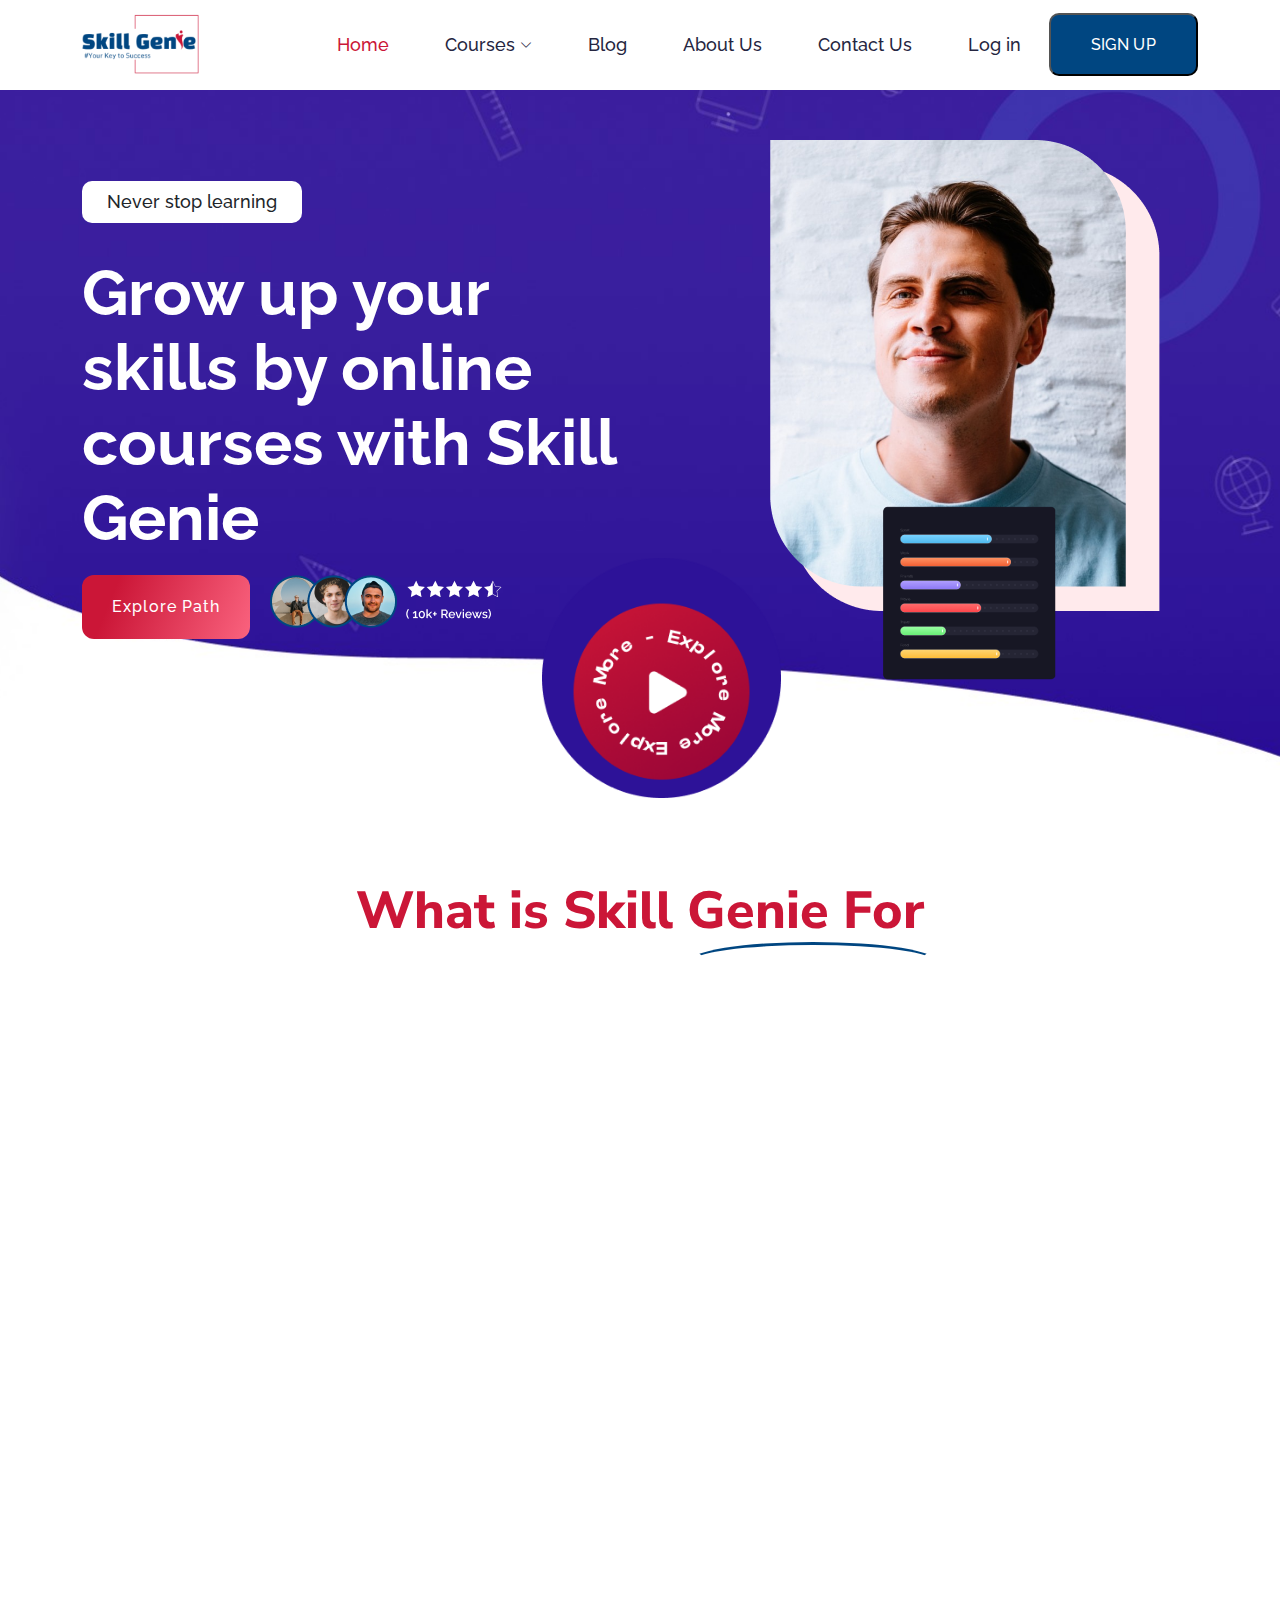
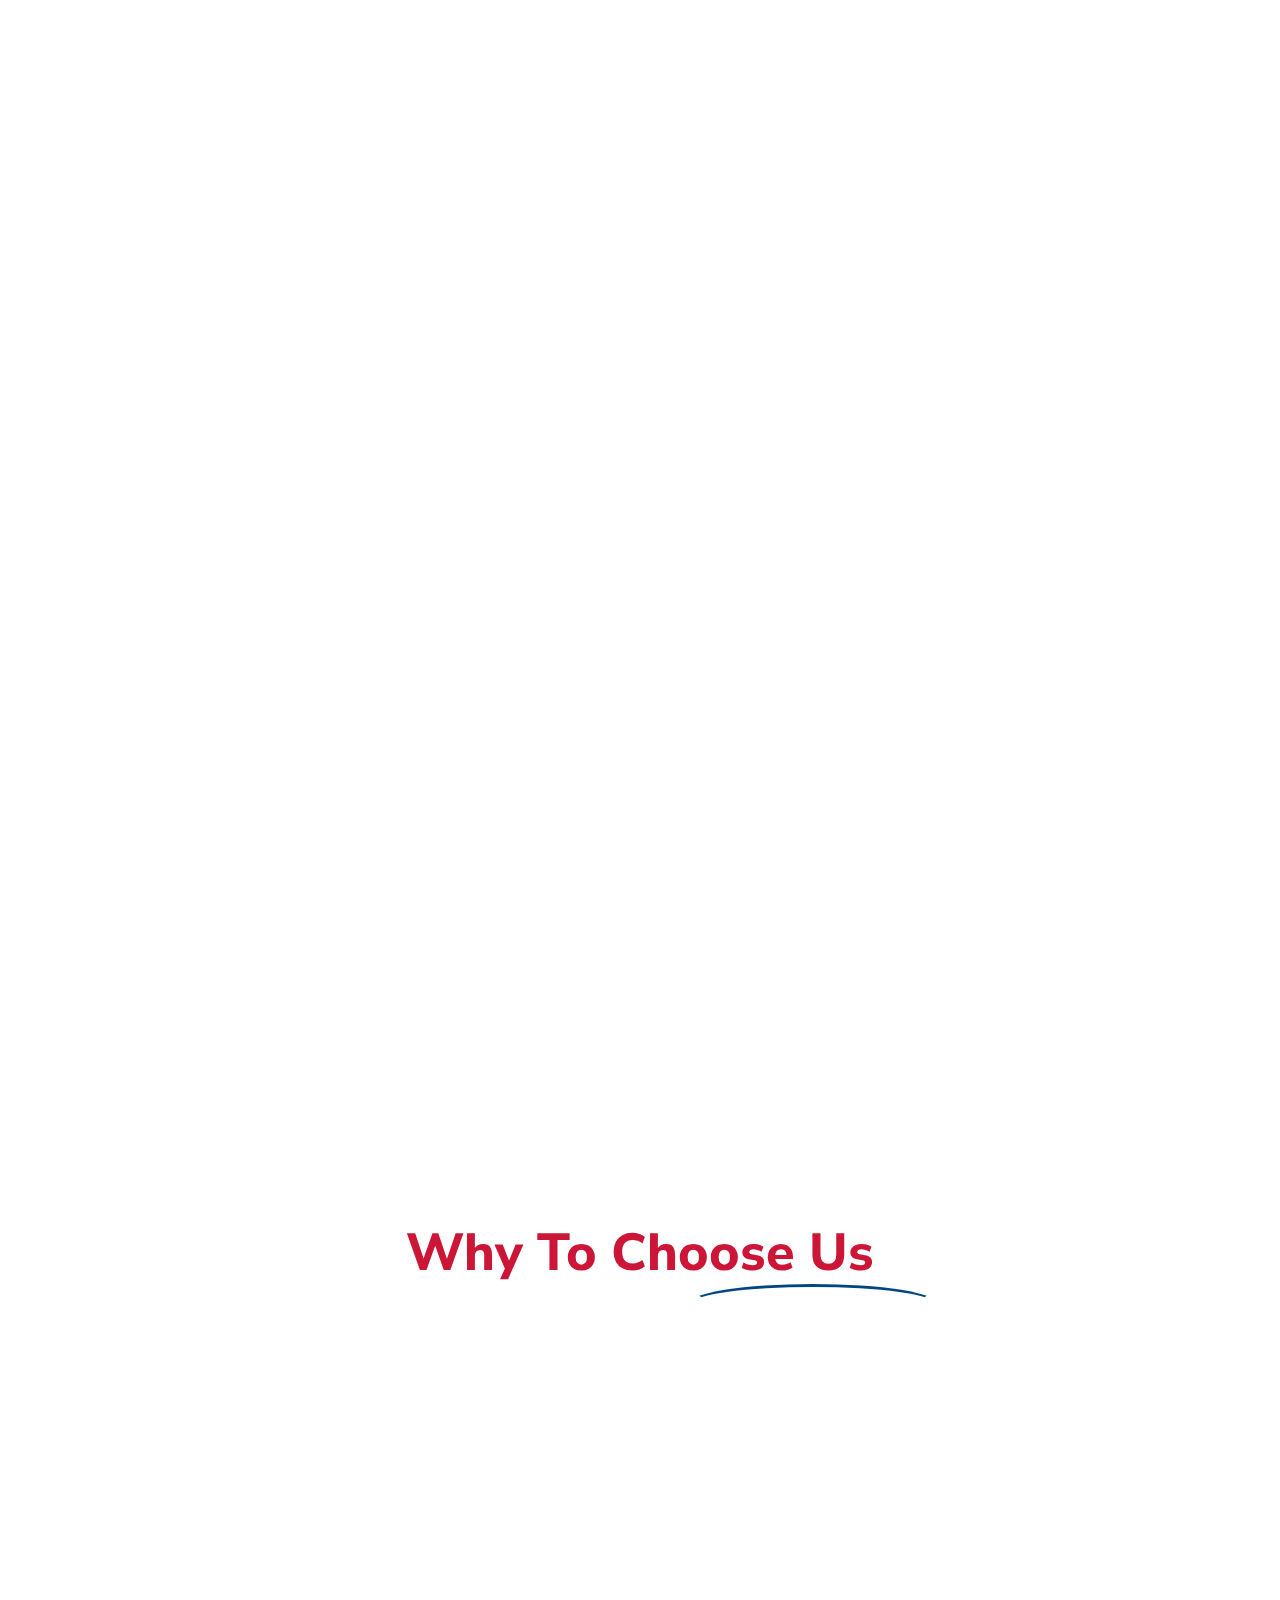
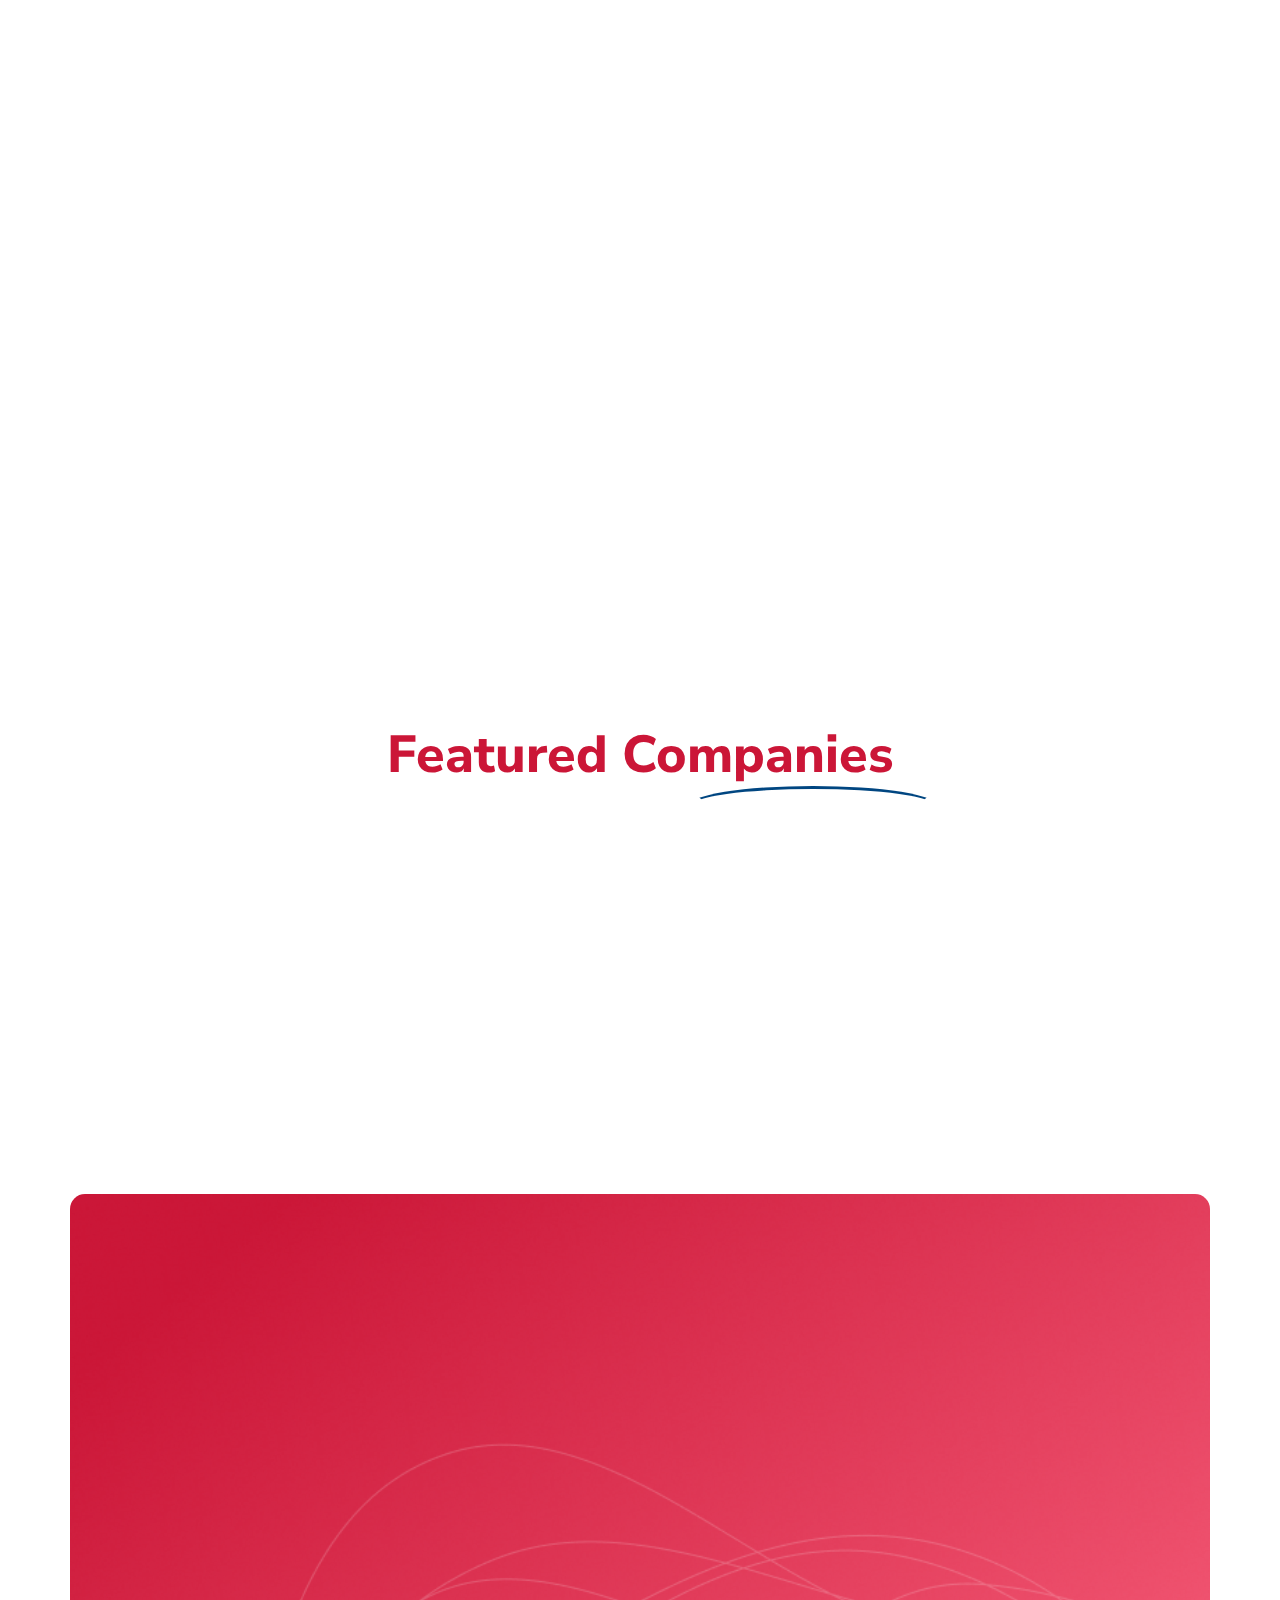
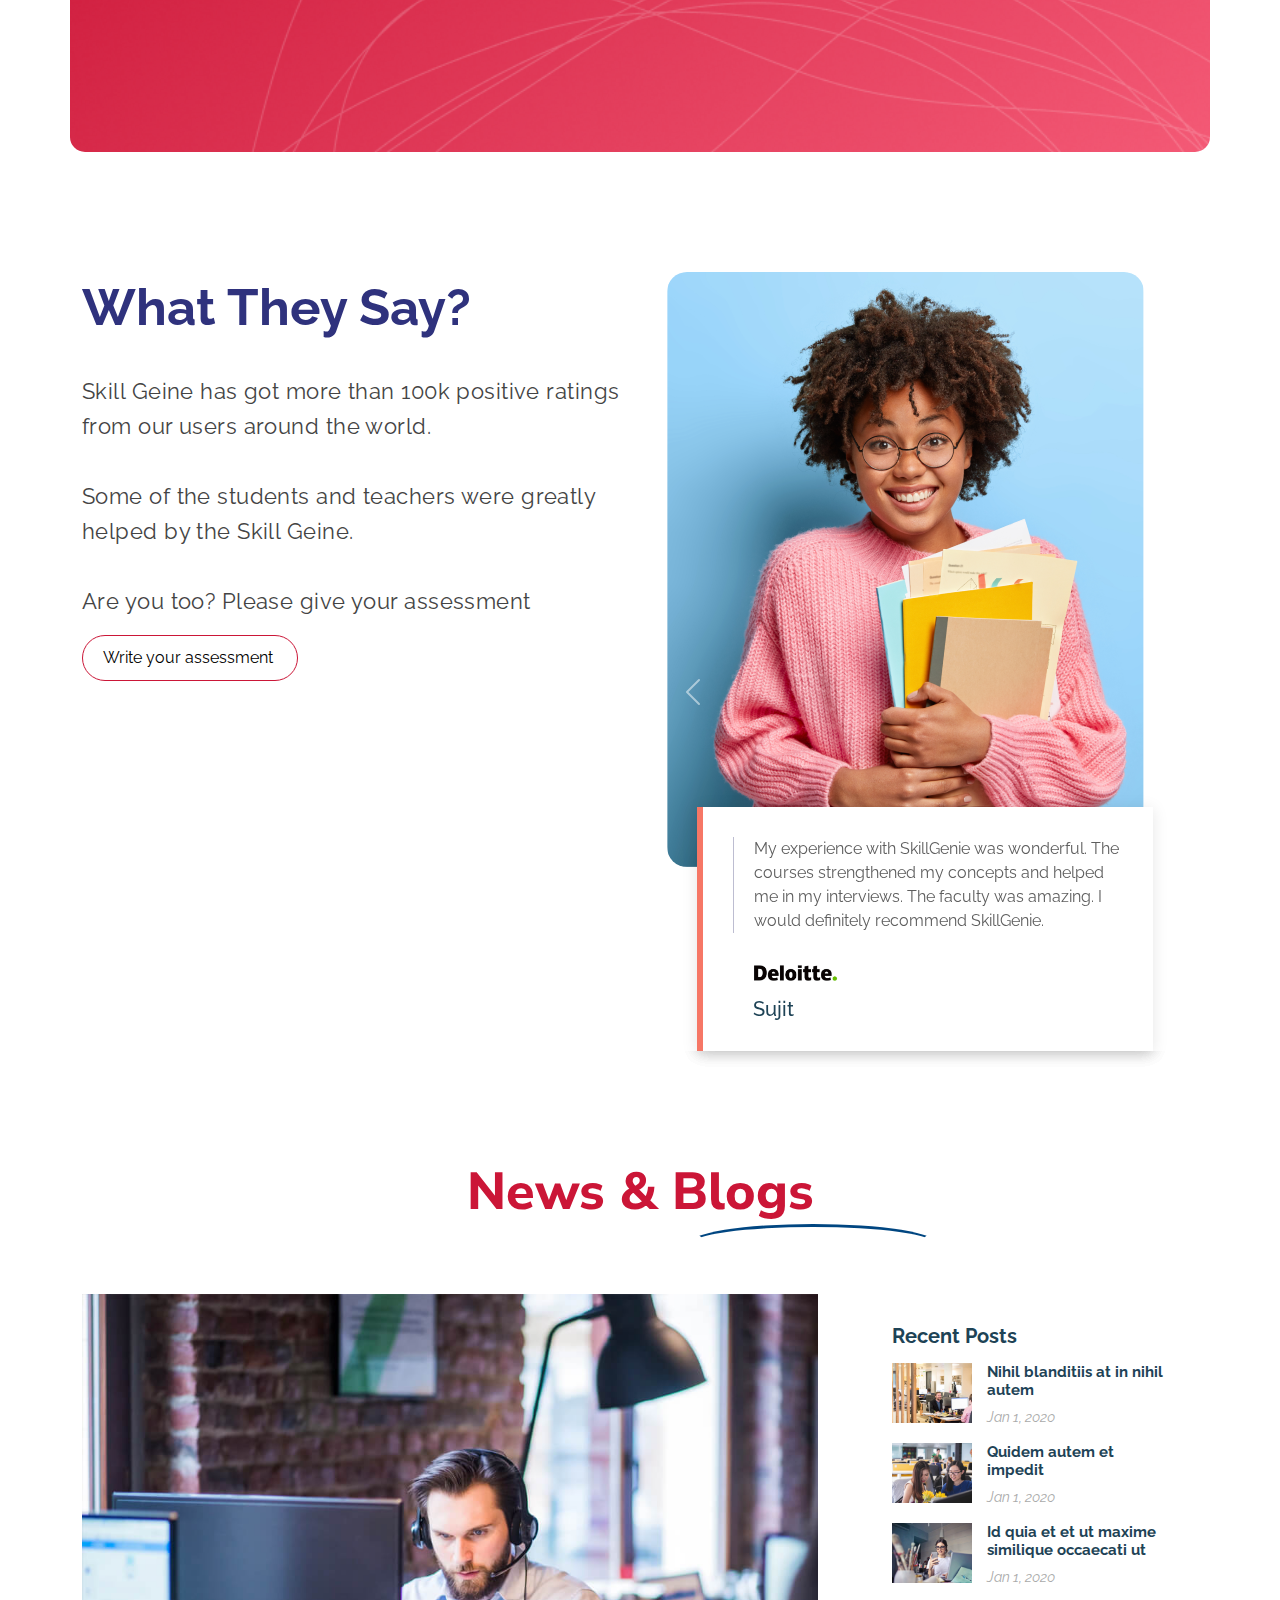
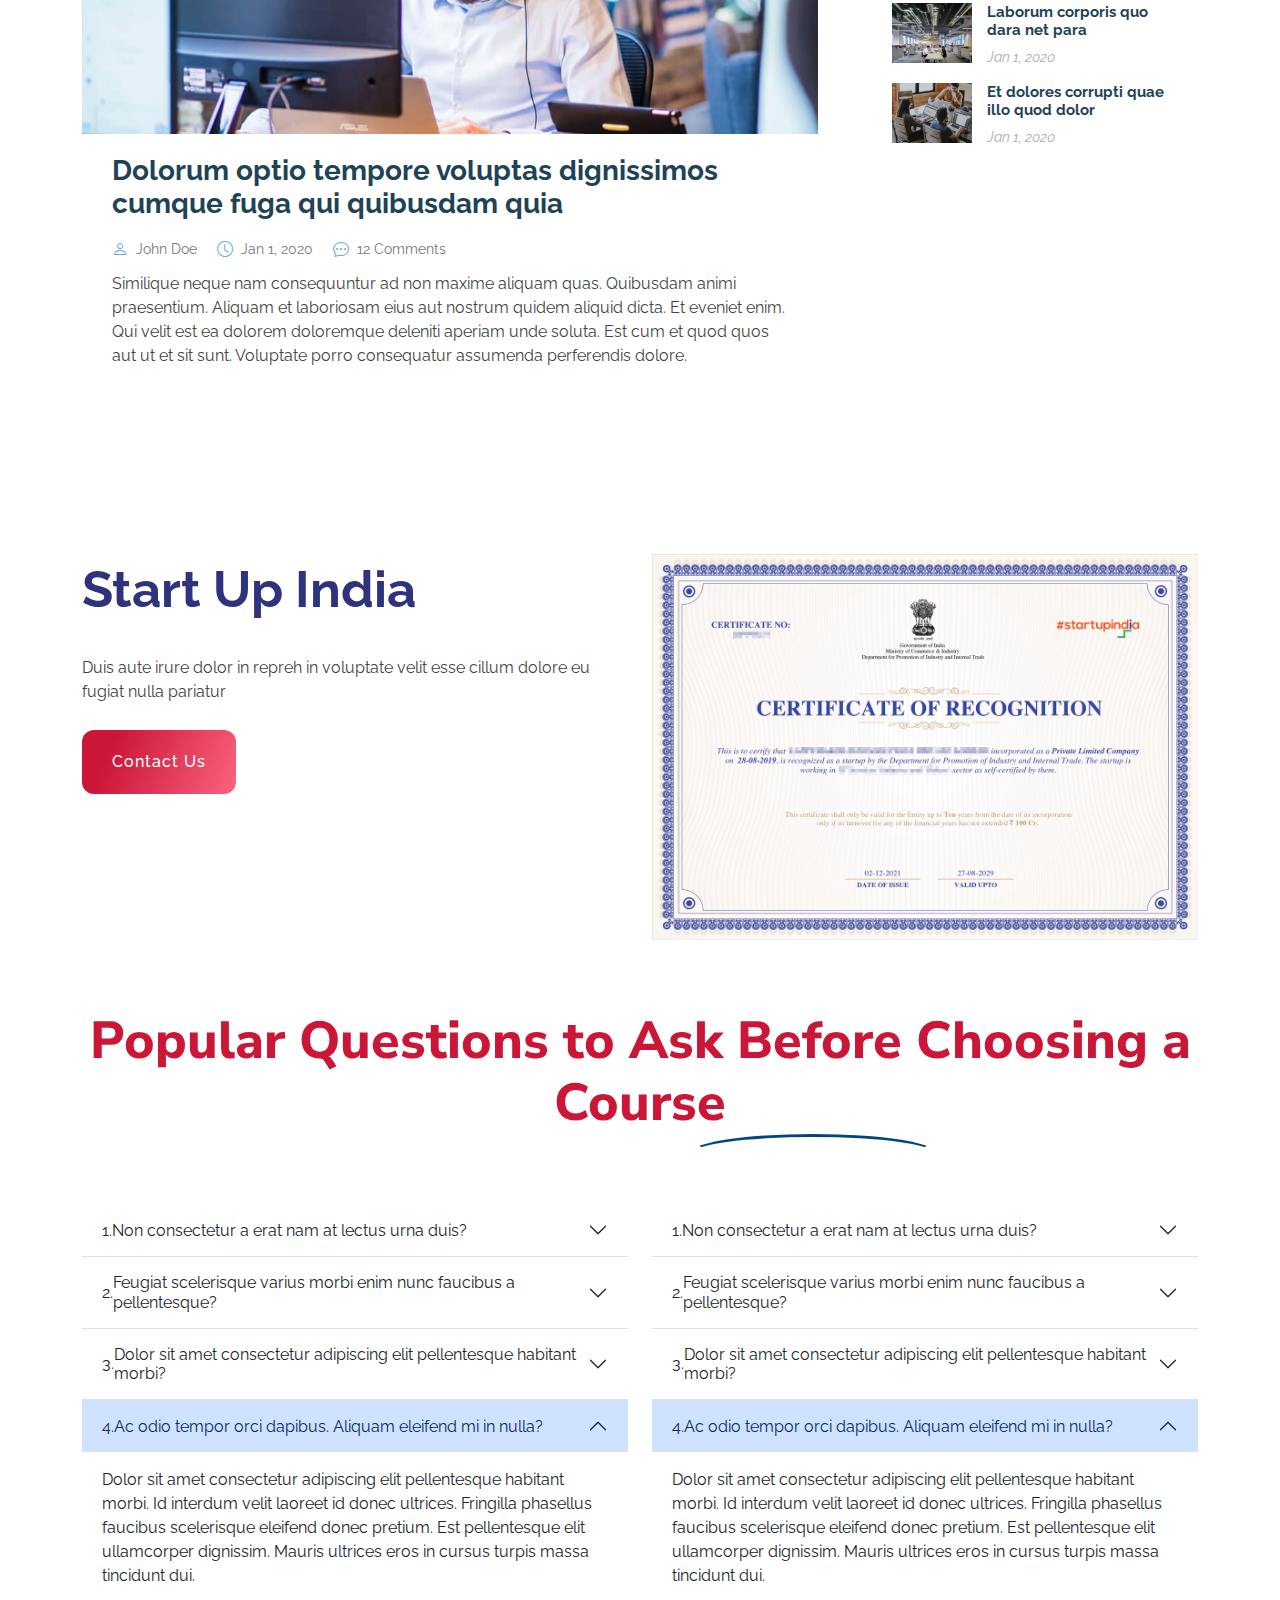
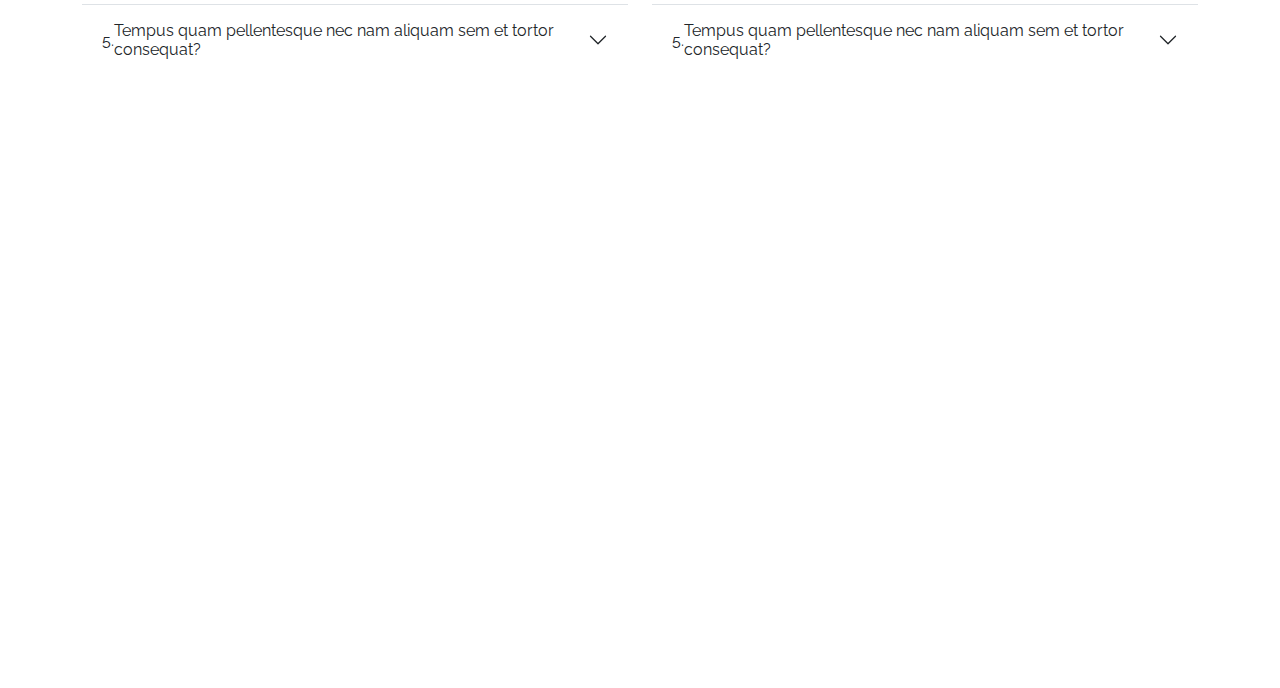
==== commit 2eee09fd: "added" ====
--- a/index.html
+++ b/index.html
@@ -712,8 +712,6 @@
           <h2>Popular Questions to Ask
             Before Choosing a Course</h2>
         </div>
-        <div class="row">
-
         <div class="row gy-4">
           <div class="col-lg-6">
 
